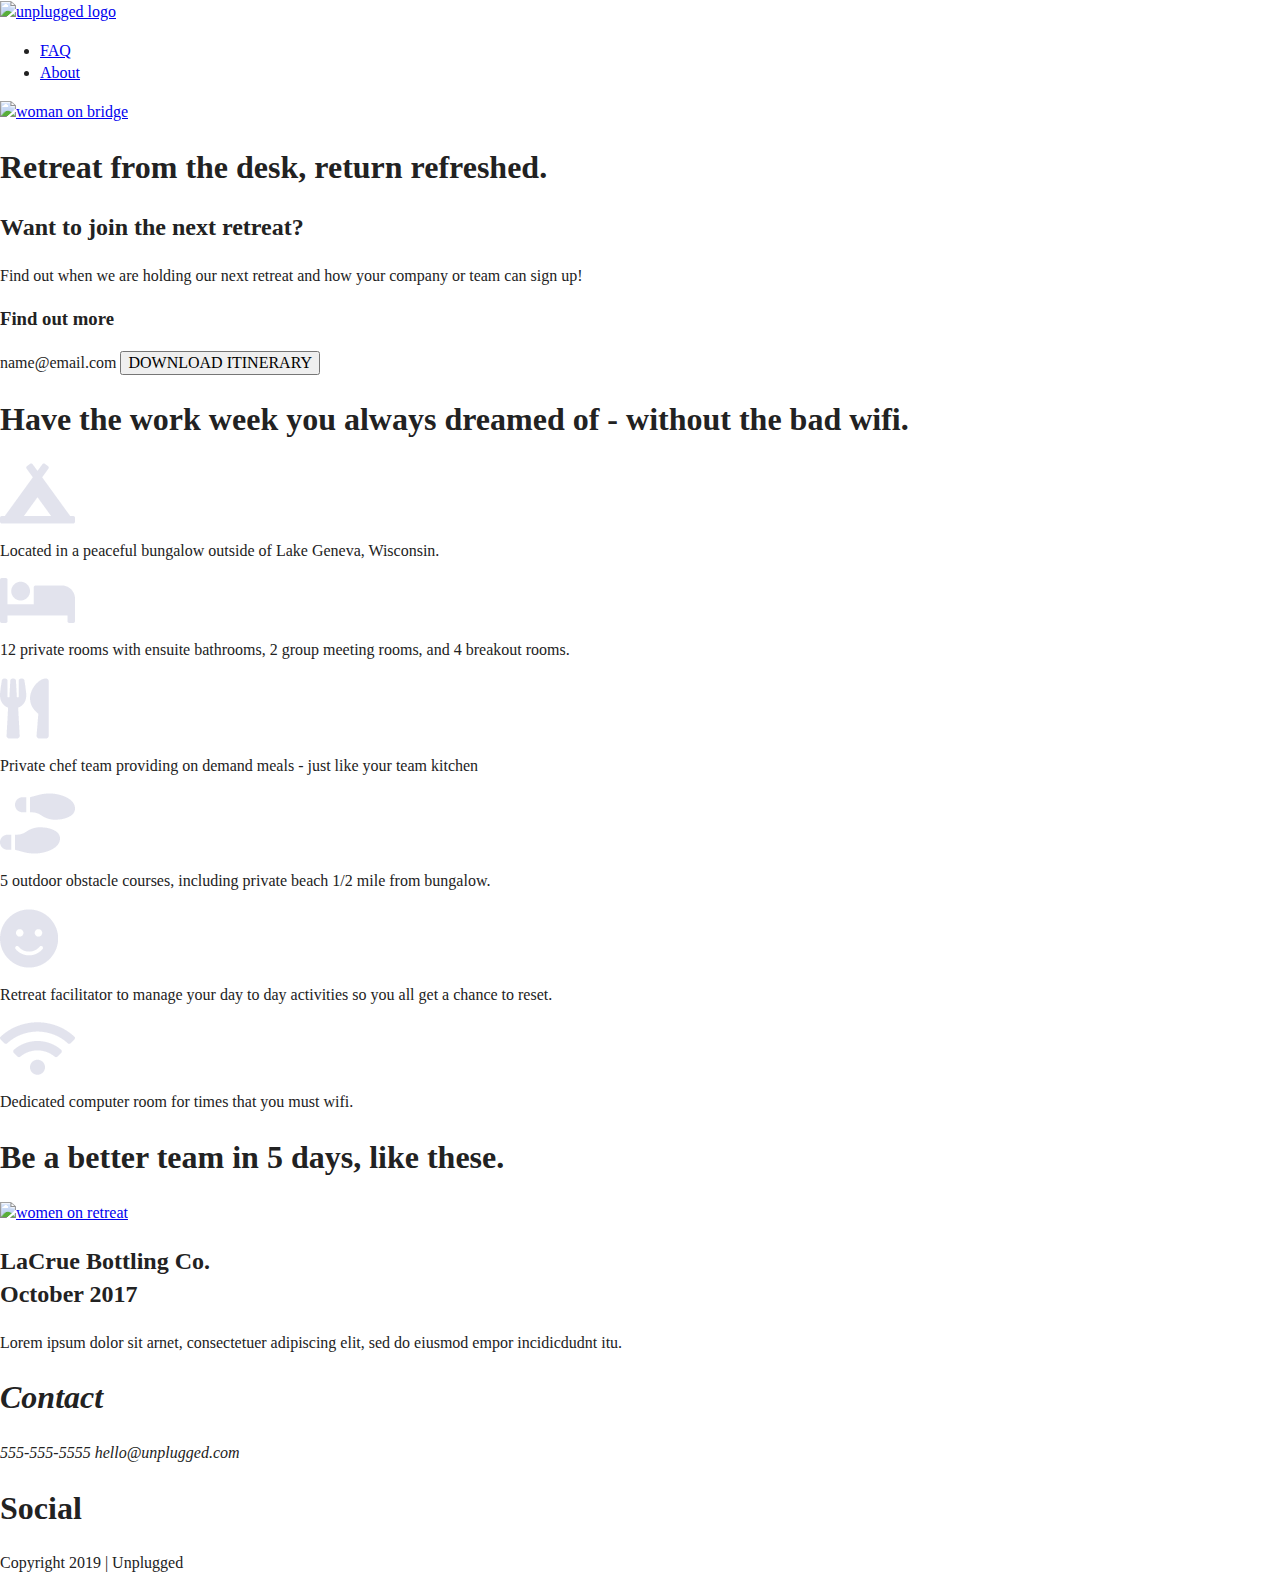
==== index.html @ 8c5622a0 "updated home page" ====
<!doctype html>
<html class="no-js" lang="">

<head>
  <meta charset="utf-8">
  <title></title>
  <meta name="description" content="">
  <meta name="viewport" content="width=device-width, initial-scale=1">

  <meta property="og:title" content="">
  <meta property="og:type" content="">
  <meta property="og:url" content="">
  <meta property="og:image" content="">

  <link rel="manifest" href="site.webmanifest">
  <link rel="apple-touch-icon" href="icon.png">
  <!-- Place favicon.ico in the root directory -->

  <link rel="stylesheet" href="css/normalize.css">
  <link rel="stylesheet" href="css/main.css">

  <meta name="theme-color" content="#fafafa">
</head>

<body>
  <!-- Add your site or application content here -->

  <script src="js/vendor/modernizr-3.11.2.min.js"></script>
  <script src="js/plugins.js"></script>
  <script src="js/main.js"></script>

  <!-- Google Analytics: change UA-XXXXX-Y to be your site's ID. -->
  <script>
    window.ga = function () { ga.q.push(arguments) }; ga.q = []; ga.l = +new Date;
    ga('create', 'UA-XXXXX-Y', 'auto'); ga('set', 'anonymizeIp', true); ga('set', 'transport', 'beacon'); ga('send', 'pageview')
  </script>
  <script src="https://www.google-analytics.com/analytics.js" async></script>
</body>
<header>
  <div class="content-wrapper">
    <a href="#"><img src="assets/unpluggedlogo.png" alt="unplugged logo"></a>
    <div class="header-divider"></div>
    <nav>
      <ul>
        <li><a href="faq/index.html" target="_blank">FAQ</a></li>
        <li><a href="about/index.html" target="_blank">About</a></li>
      </ul>
    </nav>
  </div>
  <a href="hero"><img src="assets/jake-melara-30679-unsplash.jpg" alt="woman on bridge"></a>
  <h1>Retreat from the desk, return refreshed.</h1>
</header>
<main>
    <section>
      <div class="content-wrapper">
        <div class="newsletter-form">
        <h2>Want to join the next retreat?</h2>
        <p>Find out when we are holding our next retreat and how your company or team can sign up!</p>
        <h3>Find out more</h3>
        <email>name@email.com</email>
        <button>DOWNLOAD ITINERARY</button>
      </div>
      <div class="information">
        <h1>Have the work week you always dreamed of - without the bad wifi.</h1>
        <a href="camp"><img src="img/campground.png" alt="tent icon"></a>
        <p>Located in a peaceful bungalow outside of Lake Geneva, Wisconsin.</p>
        <a href="bed"><img src="img/bed.png" alt="bed icon"></a>
        <p>12 private rooms with ensuite bathrooms, 2 group meeting rooms, and 4 breakout rooms.</p>
        <a href="untensils"><img src="img/utensils.png" alt="utensils icon"></a>
        <p>Private chef team providing on demand meals - just like your team kitchen</p>
        <a href="shoes"><img src="img/shoe-prints.png" alt="shoe print icon"></a>
        <p>5 outdoor obstacle courses, including private beach 1/2 mile from bungalow.</p>
        <a href="smile"><img src="img/smile.png" alt="smile icon"></a>
        <p>Retreat facilitator to manage your day to day activities so you all get a chance to reset.</p>
        <a href="wifi"><img src="img/wifi.png" alt="wifi icon"></a>
        <p>Dedicated computer room for times that you must wifi.</p>
      </div>
      <div class="previous-retreats">
        <h1>Be a better team in 5 days, like these.</h1>
        <a href="retreat"><img src="assets/omar-lopez-296944-unsplash.jpg" alt="women on retreat"></a>
        <h2>LaCrue Bottling Co.<br>October 2017</h2>
        <p>Lorem ipsum dolor sit arnet, consectetuer adipiscing elit, sed do eiusmod empor incidicdudnt itu.</p>
      </div>
    </div>
  </section>
    <aside>

    </aside>
  </main>
  <footer>
    <div class="content-wrapper">
      <div class="footer-content">
        <address class="contact">
          <h1>Contact</h1>
          <phone>555-555-5555</phone>
          <email>hello@unplugged.com</email>
        </address>
        <div class="social">
          <h1>Social</h1>
          <div class="social-icons">
            <p><a href="https://www.facebook.com/unplugged-retreat" target="_blank"></a></p>
            <p><a href="https://www.instagram.com/unplugged-retreat" target="_blank"></a></p>
            <p><a href="https://www.twitter.com/unplugged-retreat" target="_blank"></a></p>
          </div>
        </div>
      </div>
    </div>
    <div class="copyright">
      <p> Copyright 2019 | Unplugged</p>
    </div>
  </footer>

</html>
---- css/main.css ----
/*! HTML5 Boilerplate v8.0.0 | MIT License | https://html5boilerplate.com/ */

/* main.css 2.1.0 | MIT License | https://github.com/h5bp/main.css#readme */
/*
 * What follows is the result of much research on cross-browser styling.
 * Credit left inline and big thanks to Nicolas Gallagher, Jonathan Neal,
 * Kroc Camen, and the H5BP dev community and team.
 */

/* ==========================================================================
   Base styles: opinionated defaults
   ========================================================================== */

html {
  color: #222;
  font-size: 1em;
  line-height: 1.4;
}

/*
 * Remove text-shadow in selection highlight:
 * https://twitter.com/miketaylr/status/12228805301
 *
 * Vendor-prefixed and regular ::selection selectors cannot be combined:
 * https://stackoverflow.com/a/16982510/7133471
 *
 * Customize the background color to match your design.
 */

::-moz-selection {
  background: #b3d4fc;
  text-shadow: none;
}

::selection {
  background: #b3d4fc;
  text-shadow: none;
}

/*
 * A better looking default horizontal rule
 */

hr {
  display: block;
  height: 1px;
  border: 0;
  border-top: 1px solid #ccc;
  margin: 1em 0;
  padding: 0;
}

/*
 * Remove the gap between audio, canvas, iframes,
 * images, videos and the bottom of their containers:
 * https://github.com/h5bp/html5-boilerplate/issues/440
 */

audio,
canvas,
iframe,
img,
svg,
video {
  vertical-align: middle;
}

/*
 * Remove default fieldset styles.
 */

fieldset {
  border: 0;
  margin: 0;
  padding: 0;
}

/*
 * Allow only vertical resizing of textareas.
 */

textarea {
  resize: vertical;
}

/* ==========================================================================
   Author's custom styles
   ========================================================================== */

/* ==========================================================================
   Helper classes
   ========================================================================== */

/*
 * Hide visually and from screen readers
 */

.hidden,
[hidden] {
  display: none !important;
}

/*
 * Hide only visually, but have it available for screen readers:
 * https://snook.ca/archives/html_and_css/hiding-content-for-accessibility
 *
 * 1. For long content, line feeds are not interpreted as spaces and small width
 *    causes content to wrap 1 word per line:
 *    https://medium.com/@jessebeach/beware-smushed-off-screen-accessible-text-5952a4c2cbfe
 */

.sr-only {
  border: 0;
  clip: rect(0, 0, 0, 0);
  height: 1px;
  margin: -1px;
  overflow: hidden;
  padding: 0;
  position: absolute;
  white-space: nowrap;
  width: 1px;
  /* 1 */
}

/*
 * Extends the .sr-only class to allow the element
 * to be focusable when navigated to via the keyboard:
 * https://www.drupal.org/node/897638
 */

.sr-only.focusable:active,
.sr-only.focusable:focus {
  clip: auto;
  height: auto;
  margin: 0;
  overflow: visible;
  position: static;
  white-space: inherit;
  width: auto;
}

/*
 * Hide visually and from screen readers, but maintain layout
 */

.invisible {
  visibility: hidden;
}

/*
 * Clearfix: contain floats
 *
 * For modern browsers
 * 1. The space content is one way to avoid an Opera bug when the
 *    `contenteditable` attribute is included anywhere else in the document.
 *    Otherwise it causes space to appear at the top and bottom of elements
 *    that receive the `clearfix` class.
 * 2. The use of `table` rather than `block` is only necessary if using
 *    `:before` to contain the top-margins of child elements.
 */

.clearfix::before,
.clearfix::after {
  content: " ";
  display: table;
}

.clearfix::after {
  clear: both;
}

/* ==========================================================================
   EXAMPLE Media Queries for Responsive Design.
   These examples override the primary ('mobile first') styles.
   Modify as content requires.
   ========================================================================== */

@media only screen and (min-width: 35em) {
  /* Style adjustments for viewports that meet the condition */
}

@media print,
  (-webkit-min-device-pixel-ratio: 1.25),
  (min-resolution: 1.25dppx),
  (min-resolution: 120dpi) {
  /* Style adjustments for high resolution devices */
}

/* ==========================================================================
   Print styles.
   Inlined to avoid the additional HTTP request:
   https://www.phpied.com/delay-loading-your-print-css/
   ========================================================================== */

@media print {
  *,
  *::before,
  *::after {
    background: #fff !important;
    color: #000 !important;
    /* Black prints faster */
    box-shadow: none !important;
    text-shadow: none !important;
  }

  a,
  a:visited {
    text-decoration: underline;
  }

  a[href]::after {
    content: " (" attr(href) ")";
  }

  abbr[title]::after {
    content: " (" attr(title) ")";
  }

  /*
   * Don't show links that are fragment identifiers,
   * or use the `javascript:` pseudo protocol
   */
  a[href^="#"]::after,
  a[href^="javascript:"]::after {
    content: "";
  }

  pre {
    white-space: pre-wrap !important;
  }

  pre,
  blockquote {
    border: 1px solid #999;
    page-break-inside: avoid;
  }

  /*
   * Printing Tables:
   * https://web.archive.org/web/20180815150934/http://css-discuss.incutio.com/wiki/Printing_Tables
   */
  thead {
    display: table-header-group;
  }

  tr,
  img {
    page-break-inside: avoid;
  }

  p,
  h2,
  h3 {
    orphans: 3;
    widows: 3;
  }

  h2,
  h3 {
    page-break-after: avoid;
  }
}
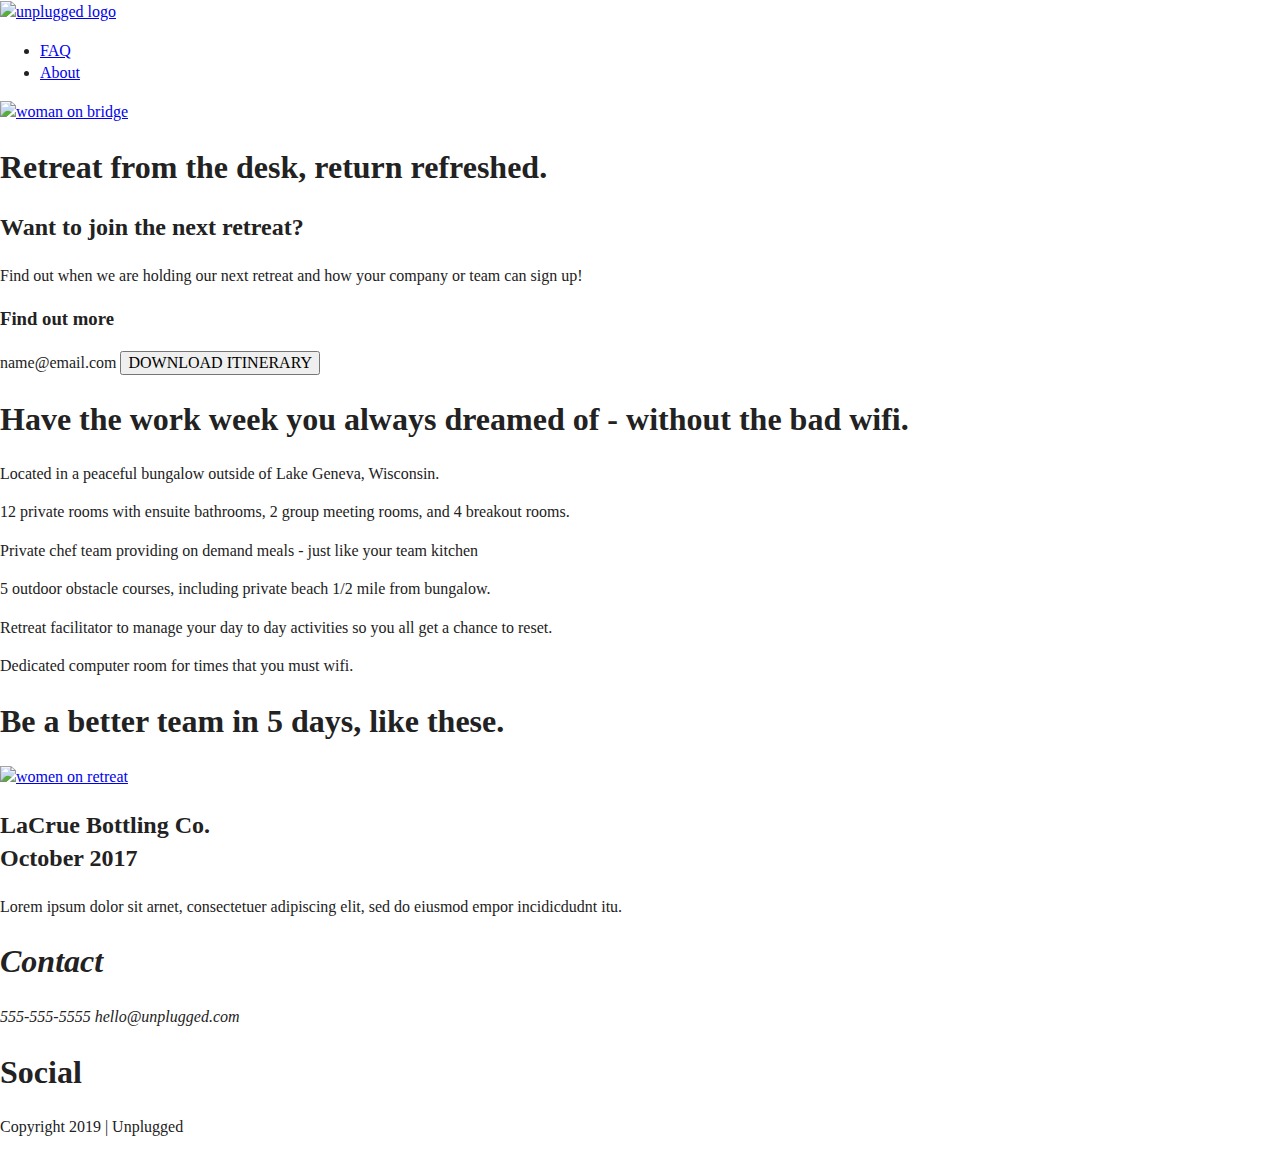
==== commit 3dd3ab4d: "edited home page" ====
--- a/index.html
+++ b/index.html
@@ -36,53 +36,97 @@
   </script>
   <script src="https://www.google-analytics.com/analytics.js" async></script>
 </body>
+
 <header>
+  <section class="hero-area">
   <div class="content-wrapper">
     <a href="#"><img src="assets/unpluggedlogo.png" alt="unplugged logo"></a>
     <div class="header-divider"></div>
-    <nav>
-      <ul>
-        <li><a href="faq/index.html" target="_blank">FAQ</a></li>
-        <li><a href="about/index.html" target="_blank">About</a></li>
-      </ul>
-    </nav>
-  </div>
+      <nav>
+          <ul>
+            <li><a href="faq/index.html" target="_blank">FAQ</a></li>
+            <li><a href="about/index.html" target="_blank">About</a></li>
+          </ul>
+      </nav>
+    </div>
+  </section>
+
   <a href="hero"><img src="assets/jake-melara-30679-unsplash.jpg" alt="woman on bridge"></a>
   <h1>Retreat from the desk, return refreshed.</h1>
 </header>
 <main>
     <section>
+  <section class="newsleatter">
       <div class="content-wrapper">
-        <div class="newsletter-form">
         <h2>Want to join the next retreat?</h2>
         <p>Find out when we are holding our next retreat and how your company or team can sign up!</p>
         <h3>Find out more</h3>
         <email>name@email.com</email>
         <button>DOWNLOAD ITINERARY</button>
       </div>
-      <div class="information">
+    </section>
+
+      <section class="features">
+      <div class="content-wrapper">
         <h1>Have the work week you always dreamed of - without the bad wifi.</h1>
-        <a href="camp"><img src="img/campground.png" alt="tent icon"></a>
-        <p>Located in a peaceful bungalow outside of Lake Geneva, Wisconsin.</p>
-        <a href="bed"><img src="img/bed.png" alt="bed icon"></a>
-        <p>12 private rooms with ensuite bathrooms, 2 group meeting rooms, and 4 breakout rooms.</p>
-        <a href="untensils"><img src="img/utensils.png" alt="utensils icon"></a>
-        <p>Private chef team providing on demand meals - just like your team kitchen</p>
-        <a href="shoes"><img src="img/shoe-prints.png" alt="shoe print icon"></a>
-        <p>5 outdoor obstacle courses, including private beach 1/2 mile from bungalow.</p>
-        <a href="smile"><img src="img/smile.png" alt="smile icon"></a>
-        <p>Retreat facilitator to manage your day to day activities so you all get a chance to reset.</p>
-        <a href="wifi"><img src="img/wifi.png" alt="wifi icon"></a>
-        <p>Dedicated computer room for times that you must wifi.</p>
+          <article>
+            <p class="fontawesome-icon"></p>
+            <p class="features-item-description">Located in a peaceful bungalow outside of Lake Geneva, Wisconsin.</p>
+          </article>
+
+          <article>
+              <p class="fontawesome-icon"></p>
+              <p class="features-item-description">12 private rooms with ensuite bathrooms, 2 group meeting rooms, and 4 breakout rooms.</p>
+            </article>
+
+            <article>
+                <p class="fontawesome-icon"></p>
+                <p class="features-item-description">Private chef team providing on demand meals - just like your team kitchen</p>
+              </article>
+
+              <article>
+                  <p class="fontawesome-icon"></p>
+                  <p class="features-item-description">5 outdoor obstacle courses, including private beach 1/2 mile from bungalow.</p>
+                </article>
+
+                <article>
+                    <p class="fontawesome-icon"></p>
+                    <p class="features-item-description">Retreat facilitator to manage your day to day activities so you all get a chance to reset.</p>
+                  </article>
+                  <article>
+                      <p class="fontawesome-icon"></p>
+                      <p class="features-item-description">Dedicated computer room for times that you must wifi.</p>
+                    </article>
+                  </div>
+                  </section>
+
+          <!---<a href="camp"><img src="img/campground.png" alt="tent icon"></a>
+          <p>Located in a peaceful bungalow outside of Lake Geneva, Wisconsin.</p> </article>
+          <article>
+            <a href="bed"><img src="img/bed.png" alt="bed icon"></a>
+            <p>12 private rooms with ensuite bathrooms, 2 group meeting rooms, and 4 breakout rooms.</p></article>
+            <article>
+              <a href="untensils"><img src="img/utensils.png" alt="utensils icon"></a>
+            <p>Private chef team providing on demand meals - just like your team kitchen</p></article>
+            <article>
+              <a href="shoes"><img src="img/shoe-prints.png" alt="shoe print icon"></a>
+            <p>5 outdoor obstacle courses, including private beach 1/2 mile from bungalow.</p></article>
+            <article>
+              <a href="smile"><img src="img/smile.png" alt="smile icon"></a>
+            <p>Retreat facilitator to manage your day to day activities so you all get a chance to reset.</p></article>
+         <article>
+           <a href="wifi"><img src="img/wifi.png" alt="wifi icon"></a>
+            <p>Dedicated computer room for times that you must wifi.</p></article>
       </div>
-      <div class="previous-retreats">
-        <h1>Be a better team in 5 days, like these.</h1>
-        <a href="retreat"><img src="assets/omar-lopez-296944-unsplash.jpg" alt="women on retreat"></a>
-        <h2>LaCrue Bottling Co.<br>October 2017</h2>
-        <p>Lorem ipsum dolor sit arnet, consectetuer adipiscing elit, sed do eiusmod empor incidicdudnt itu.</p>
-      </div>
-    </div>
-  </section>
+    </section> --->
+      <section class="reviews">
+          <div class="content-wrapper">
+              <h1>Be a better team in 5 days, like these.</h1>
+               <a href="retreat"><img src="assets/omar-lopez-296944-unsplash.jpg" alt="women on retreat"></a>
+                <h2>LaCrue Bottling Co.<br>October 2017</h2>
+                    <p>Lorem ipsum dolor sit arnet, consectetuer adipiscing elit, sed do eiusmod empor incidicdudnt itu.</p>
+          </div>
+      </section>
     <aside>
 
     </aside>
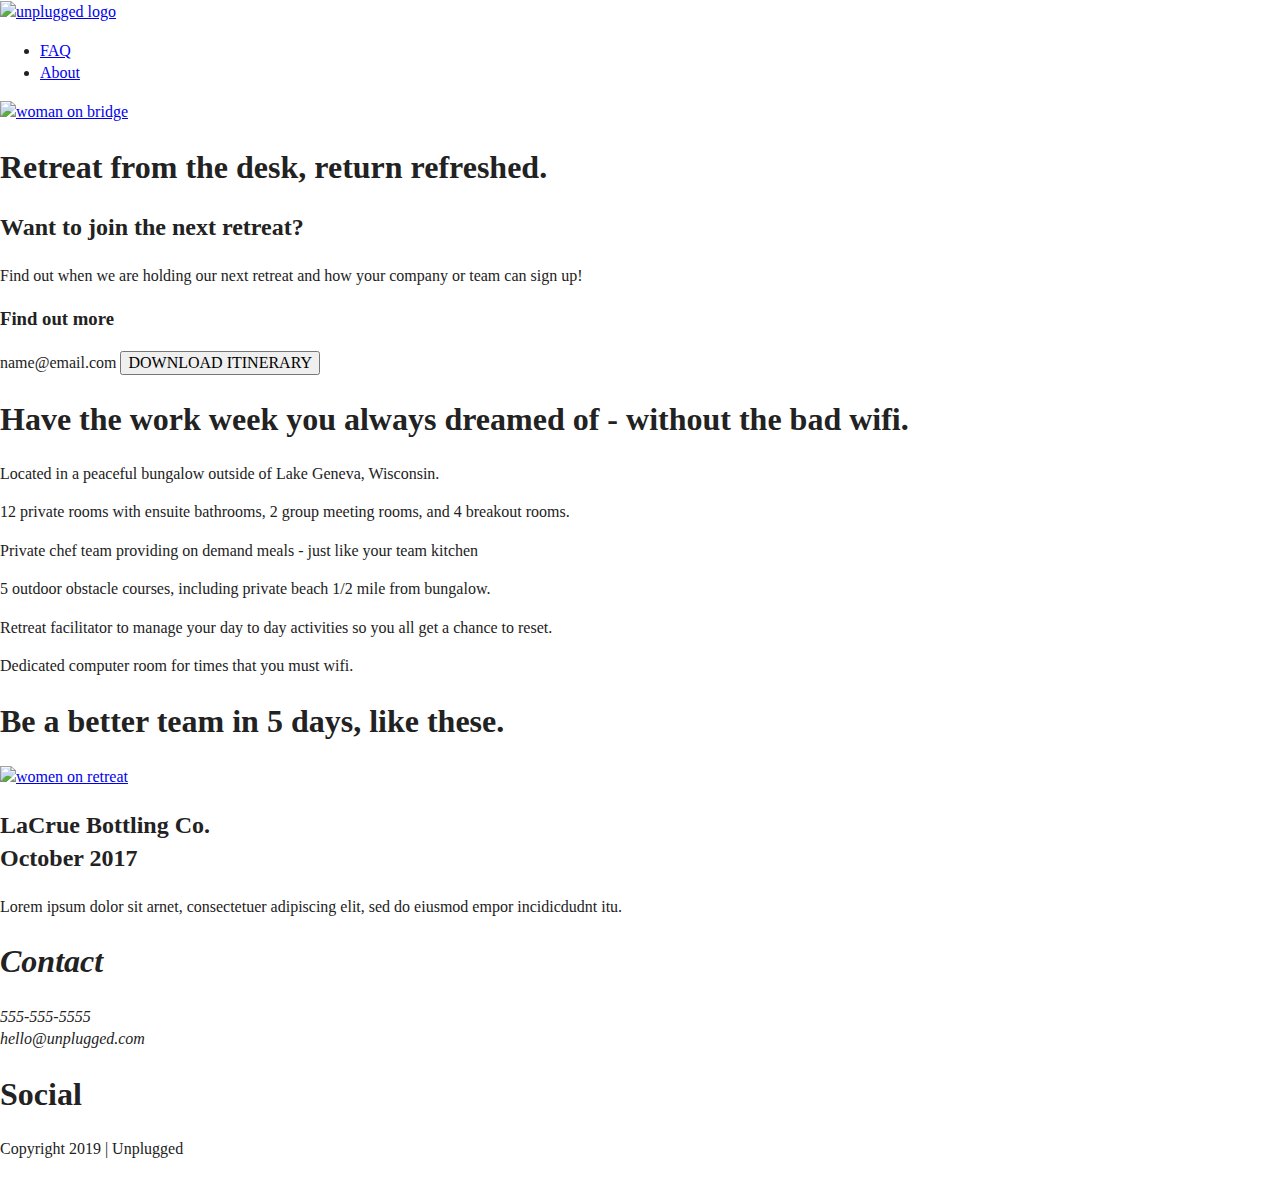
==== commit 14d68093: "updated html" ====
--- a/index.html
+++ b/index.html
@@ -38,67 +38,70 @@
 </body>
 
 <header>
-  <section class="hero-area">
+    <section class="hero-area">
+      <div class="content-wrapper">
+      <a href="#"><img src="assets/unpluggedlogo.png" alt="unplugged logo"></a>
+      </div>
+      <div class="header-divider">
+          <nav>
+              <ul>
+                <li><a href="faq/index.html" target="_blank">FAQ</a></li>
+                <li><a href="about/index.html" target="_blank">About</a></li>
+              </ul>
+         </nav>
+      </div>
+    </section>
+  
+    <a href="hero"><img src="assets/jake-melara-30679-unsplash.jpg" alt="woman on bridge"></a>
+    <h1>Retreat from the desk, return refreshed.</h1>
+</header>
+    <main>
+      <section>
+        <section class="newsletter">
+            <div class="content-wrapper">
+              <h2>Want to join the next retreat?</h2>
+                 <p>Find out when we are holding our next retreat and how your company or team can sign up!</p>
+                  <h3>Find out more</h3>
+                    <email>name@email.com</email>
+                      <button>DOWNLOAD ITINERARY</button>
+              </div>
+        </section>
+
+
+<section class="features">
   <div class="content-wrapper">
-    <a href="#"><img src="assets/unpluggedlogo.png" alt="unplugged logo"></a>
-    <div class="header-divider"></div>
-      <nav>
-          <ul>
-            <li><a href="faq/index.html" target="_blank">FAQ</a></li>
-            <li><a href="about/index.html" target="_blank">About</a></li>
-          </ul>
-      </nav>
+    <h1>Have the work week you always dreamed of - without the bad wifi.</h1>
+      <article>
+          <p class="fontawesome-icon"></p>
+            <p class="features-item-description">Located in a peaceful bungalow outside of Lake Geneva, Wisconsin.</p>
+        </article>
+
+        <article>
+          <p class="fontawesome-icon"></p>
+            <p class="features-item-description">12 private rooms with ensuite bathrooms, 2 group meeting rooms, and 4 breakout rooms.</p>
+          </article>
+
+        <article>
+          <p class="fontawesome-icon"></p>
+            <p class="features-item-description">Private chef team providing on demand meals - just like your team kitchen</p>
+          </article>
+
+        <article>
+          <p class="fontawesome-icon"></p>
+            <p class="features-item-description">5 outdoor obstacle courses, including private beach 1/2 mile from bungalow.</p>
+          </article>
+
+        <article>
+          <p class="fontawesome-icon"></p>
+            <p class="features-item-description">Retreat facilitator to manage your day to day activities so you all get a chance to reset.</p>
+          </article>
+                  
+        <article>
+          <p class="fontawesome-icon"></p>
+            <p class="features-item-description">Dedicated computer room for times that you must wifi.</p>
+          </article>
     </div>
   </section>
-
-  <a href="hero"><img src="assets/jake-melara-30679-unsplash.jpg" alt="woman on bridge"></a>
-  <h1>Retreat from the desk, return refreshed.</h1>
-</header>
-<main>
-    <section>
-  <section class="newsleatter">
-      <div class="content-wrapper">
-        <h2>Want to join the next retreat?</h2>
-        <p>Find out when we are holding our next retreat and how your company or team can sign up!</p>
-        <h3>Find out more</h3>
-        <email>name@email.com</email>
-        <button>DOWNLOAD ITINERARY</button>
-      </div>
-    </section>
-
-      <section class="features">
-      <div class="content-wrapper">
-        <h1>Have the work week you always dreamed of - without the bad wifi.</h1>
-          <article>
-            <p class="fontawesome-icon"></p>
-            <p class="features-item-description">Located in a peaceful bungalow outside of Lake Geneva, Wisconsin.</p>
-          </article>
-
-          <article>
-              <p class="fontawesome-icon"></p>
-              <p class="features-item-description">12 private rooms with ensuite bathrooms, 2 group meeting rooms, and 4 breakout rooms.</p>
-            </article>
-
-            <article>
-                <p class="fontawesome-icon"></p>
-                <p class="features-item-description">Private chef team providing on demand meals - just like your team kitchen</p>
-              </article>
-
-              <article>
-                  <p class="fontawesome-icon"></p>
-                  <p class="features-item-description">5 outdoor obstacle courses, including private beach 1/2 mile from bungalow.</p>
-                </article>
-
-                <article>
-                    <p class="fontawesome-icon"></p>
-                    <p class="features-item-description">Retreat facilitator to manage your day to day activities so you all get a chance to reset.</p>
-                  </article>
-                  <article>
-                      <p class="fontawesome-icon"></p>
-                      <p class="features-item-description">Dedicated computer room for times that you must wifi.</p>
-                    </article>
-                  </div>
-                  </section>
 
           <!---<a href="camp"><img src="img/campground.png" alt="tent icon"></a>
           <p>Located in a peaceful bungalow outside of Lake Geneva, Wisconsin.</p> </article>
@@ -136,7 +139,7 @@
       <div class="footer-content">
         <address class="contact">
           <h1>Contact</h1>
-          <phone>555-555-5555</phone>
+          <phone>555-555-5555</phone><br>
           <email>hello@unplugged.com</email>
         </address>
         <div class="social">
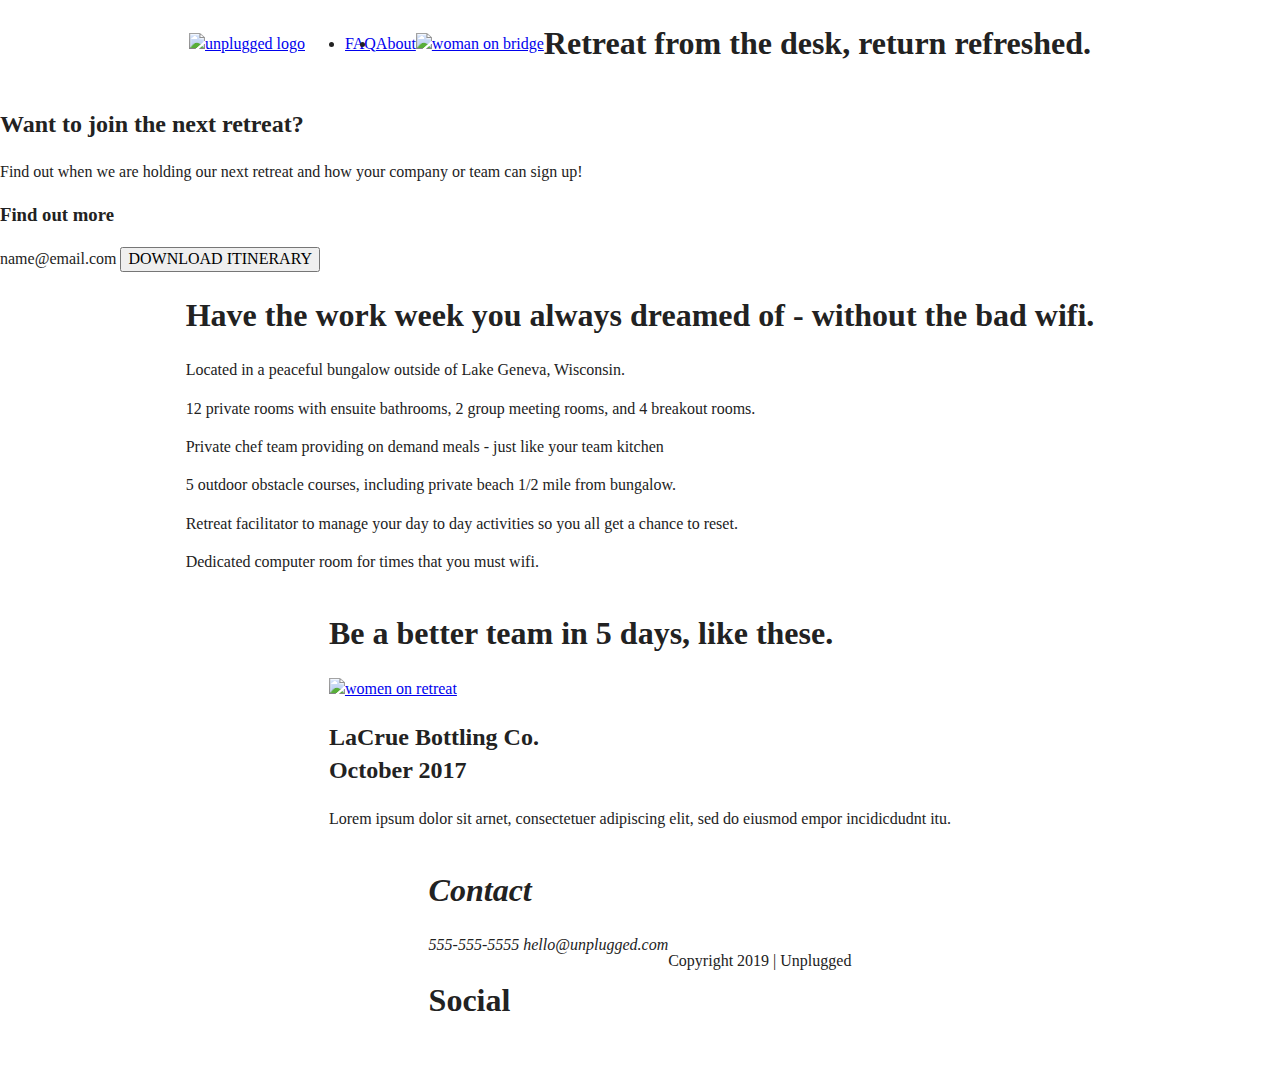
==== commit e5702339: "added css styles" ====
--- a/index.html
+++ b/index.html
@@ -56,7 +56,6 @@
     <h1>Retreat from the desk, return refreshed.</h1>
 </header>
     <main>
-      <section>
         <section class="newsletter">
             <div class="content-wrapper">
               <h2>Want to join the next retreat?</h2>
@@ -139,7 +138,7 @@
       <div class="footer-content">
         <address class="contact">
           <h1>Contact</h1>
-          <phone>555-555-5555</phone><br>
+          <phone>555-555-5555</phone>
           <email>hello@unplugged.com</email>
         </address>
         <div class="social">
--- a/css/main.css
+++ b/css/main.css
@@ -86,7 +86,120 @@
 /* ==========================================================================
    Author's custom styles
    ========================================================================== */
-
+/* ----- Base Header - Footer Styles ---- */
+header,
+footer {
+  display:flex;
+  justify-content: center;
+  align-items: center;
+  flex-flow: row wrap;
+}
+
+header .content-wrapper {
+  display: flex;
+  justify-content: center;
+  align-items: center;
+  flex-flow: row wrap;
+}
+header nav {
+  display: flex;
+  justify-content: space-around;
+  align-items: center;
+  flex-flow: row wrap;
+}
+header nav ul {
+  display: flex;
+  justify-content: space-around;
+}
+
+footer .social-icons {
+  display: flex;
+  justify-content: space-around;
+  align-items: center;
+}
+
+footer .social-icons p {
+  display: flex;
+  justify-content: center;
+  align-items: center;
+}
+/* -------------------- Mobile Styles - Homepage -------------------- */
+
+/* Hero Area */
+
+.hero-area {
+  display: flex;
+  justify-content: center;
+  flex-flow: row wrap;
+}
+
+/* Aside */
+
+aside {
+  display: flex;
+  justify-content: center;
+  align-items: center;
+  flex-flow: row wrap;
+}
+
+/* Features */
+
+.features {
+  display: flex;
+  justify-content: center;
+  flex-flow: row wrap;
+}
+
+.features .features-items {
+  display: flex;
+  justify-content: center;
+  align-items: center;
+  flex-flow: row wrap;
+}
+
+/* Reviews */
+
+.reviews {
+  display: flex;
+  justify-content: center;
+  flex-flow: row wrap;
+}
+
+/* ==========================================================================
+   About Page
+   ========================================================================== */
+
+.mission {
+  display: flex;
+  justify-content: center;
+  align-items: center;
+  flex-flow: row wrap;
+}
+
+.contact-section {
+  display: flex;
+  justify-content: center;
+  align-items: center;
+  flex-flow: row wrap;
+}
+
+/* ==========================================================================
+   FAQ Page
+   ========================================================================== */
+
+.faq {
+  display: flex;
+  justify-content: center;
+  align-items: center;
+  flex-flow: row wrap;
+}
+
+.faq .content-wrapper {
+  display: flex;
+  justify-content: center;
+  align-items: center;
+  flex-flow: row wrap;
+}
 /* ==========================================================================
    Helper classes
    ========================================================================== */
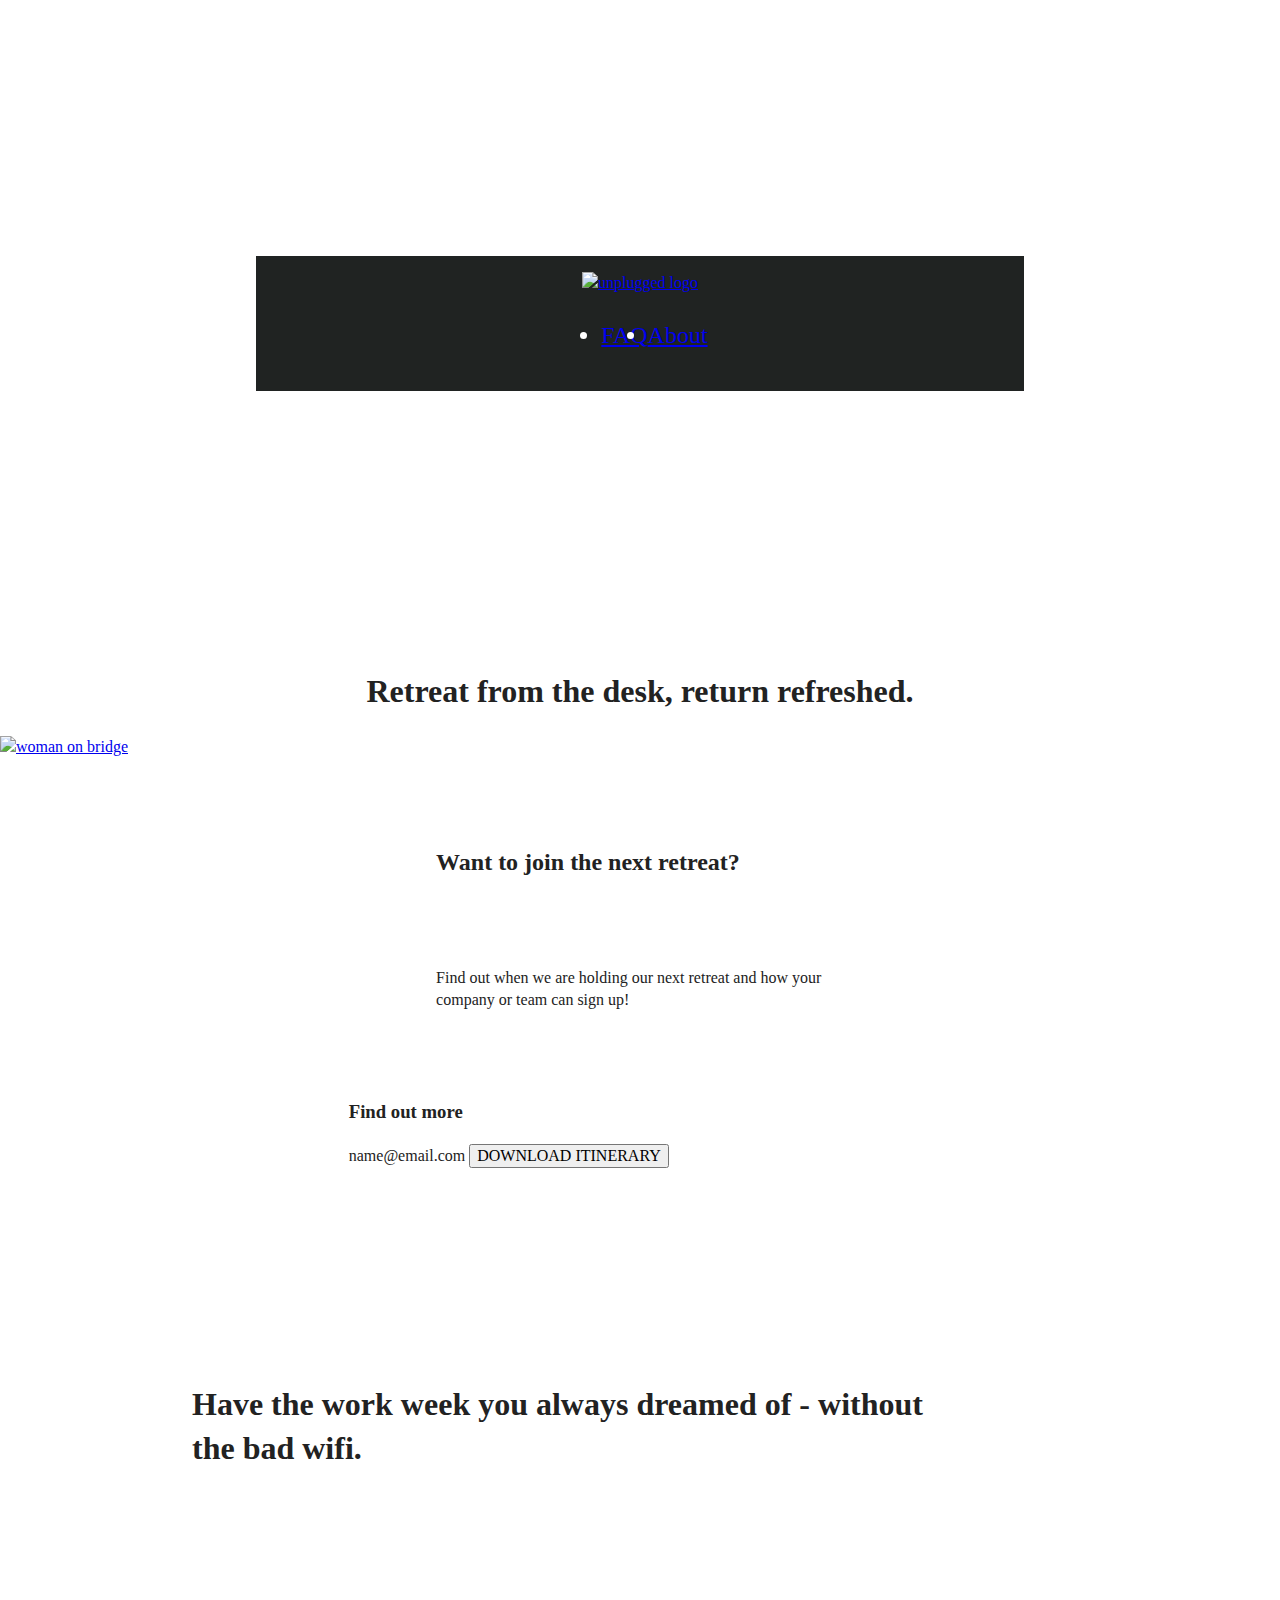
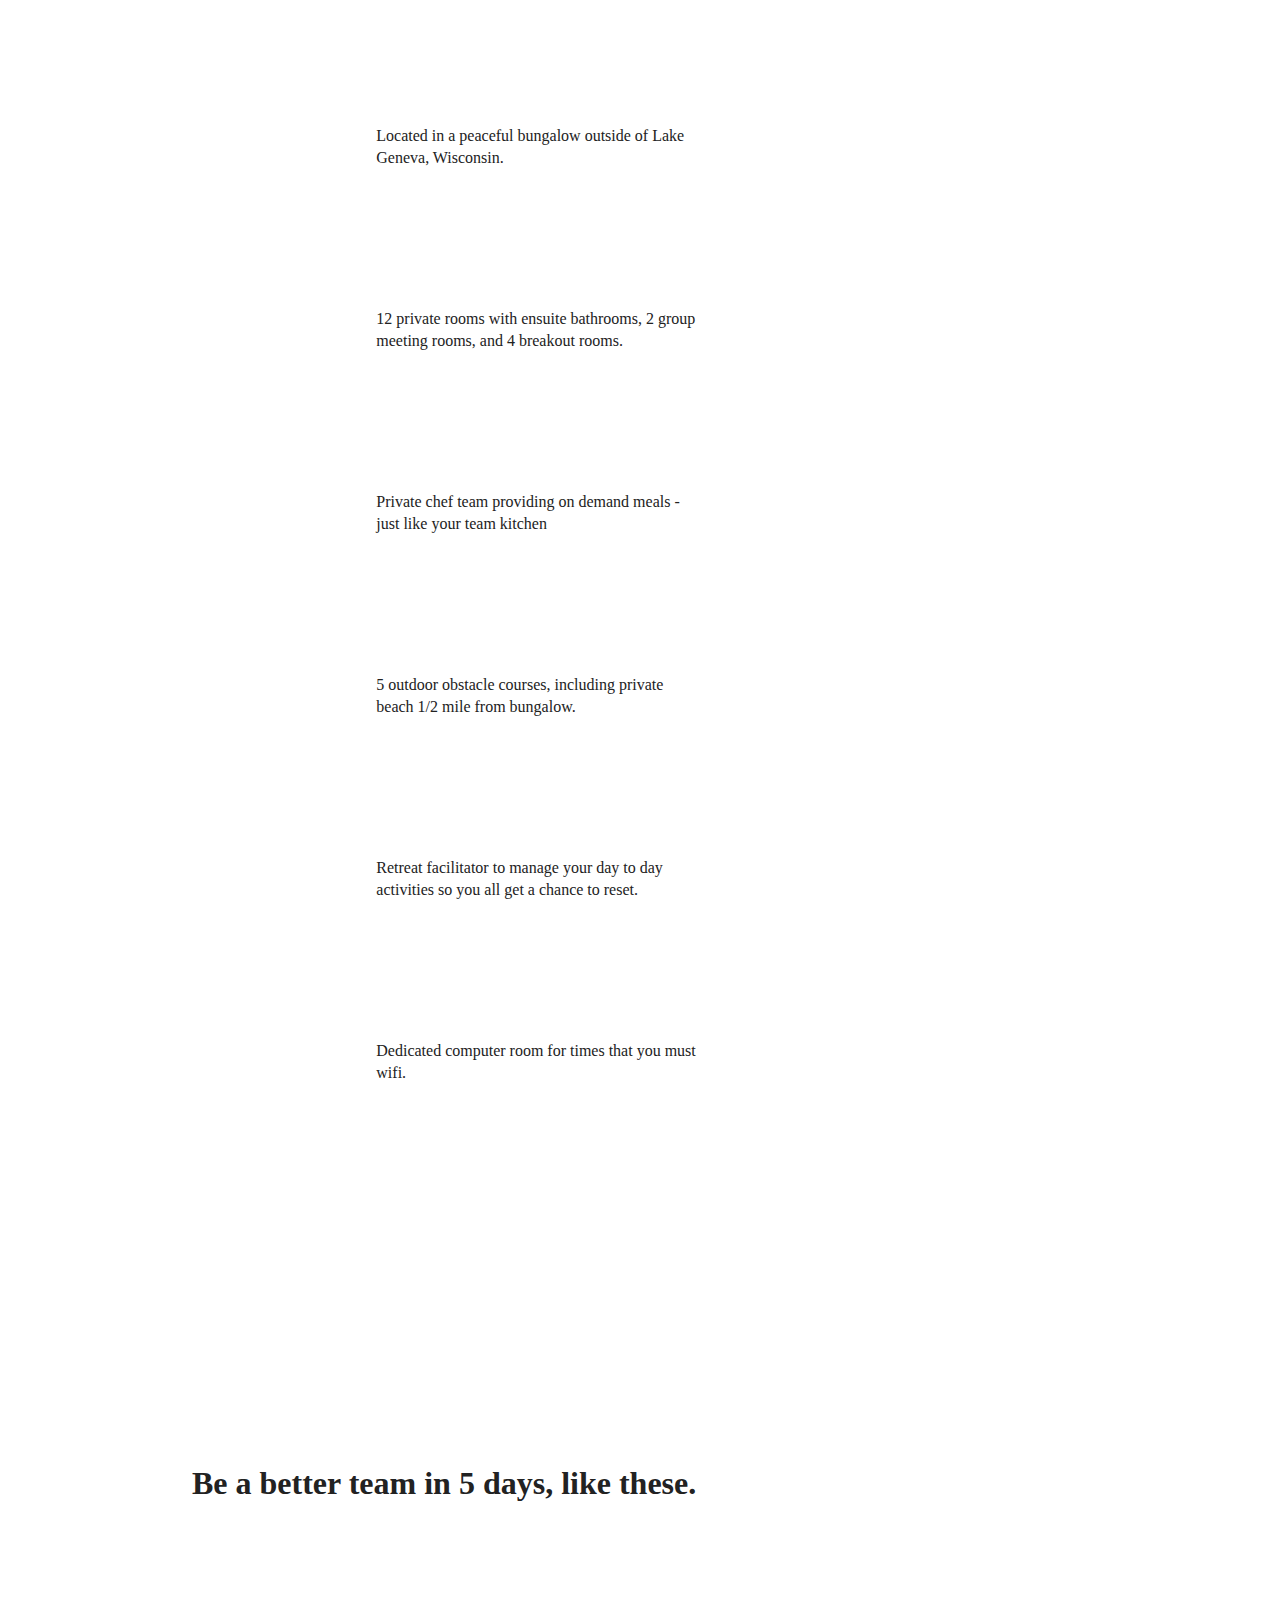
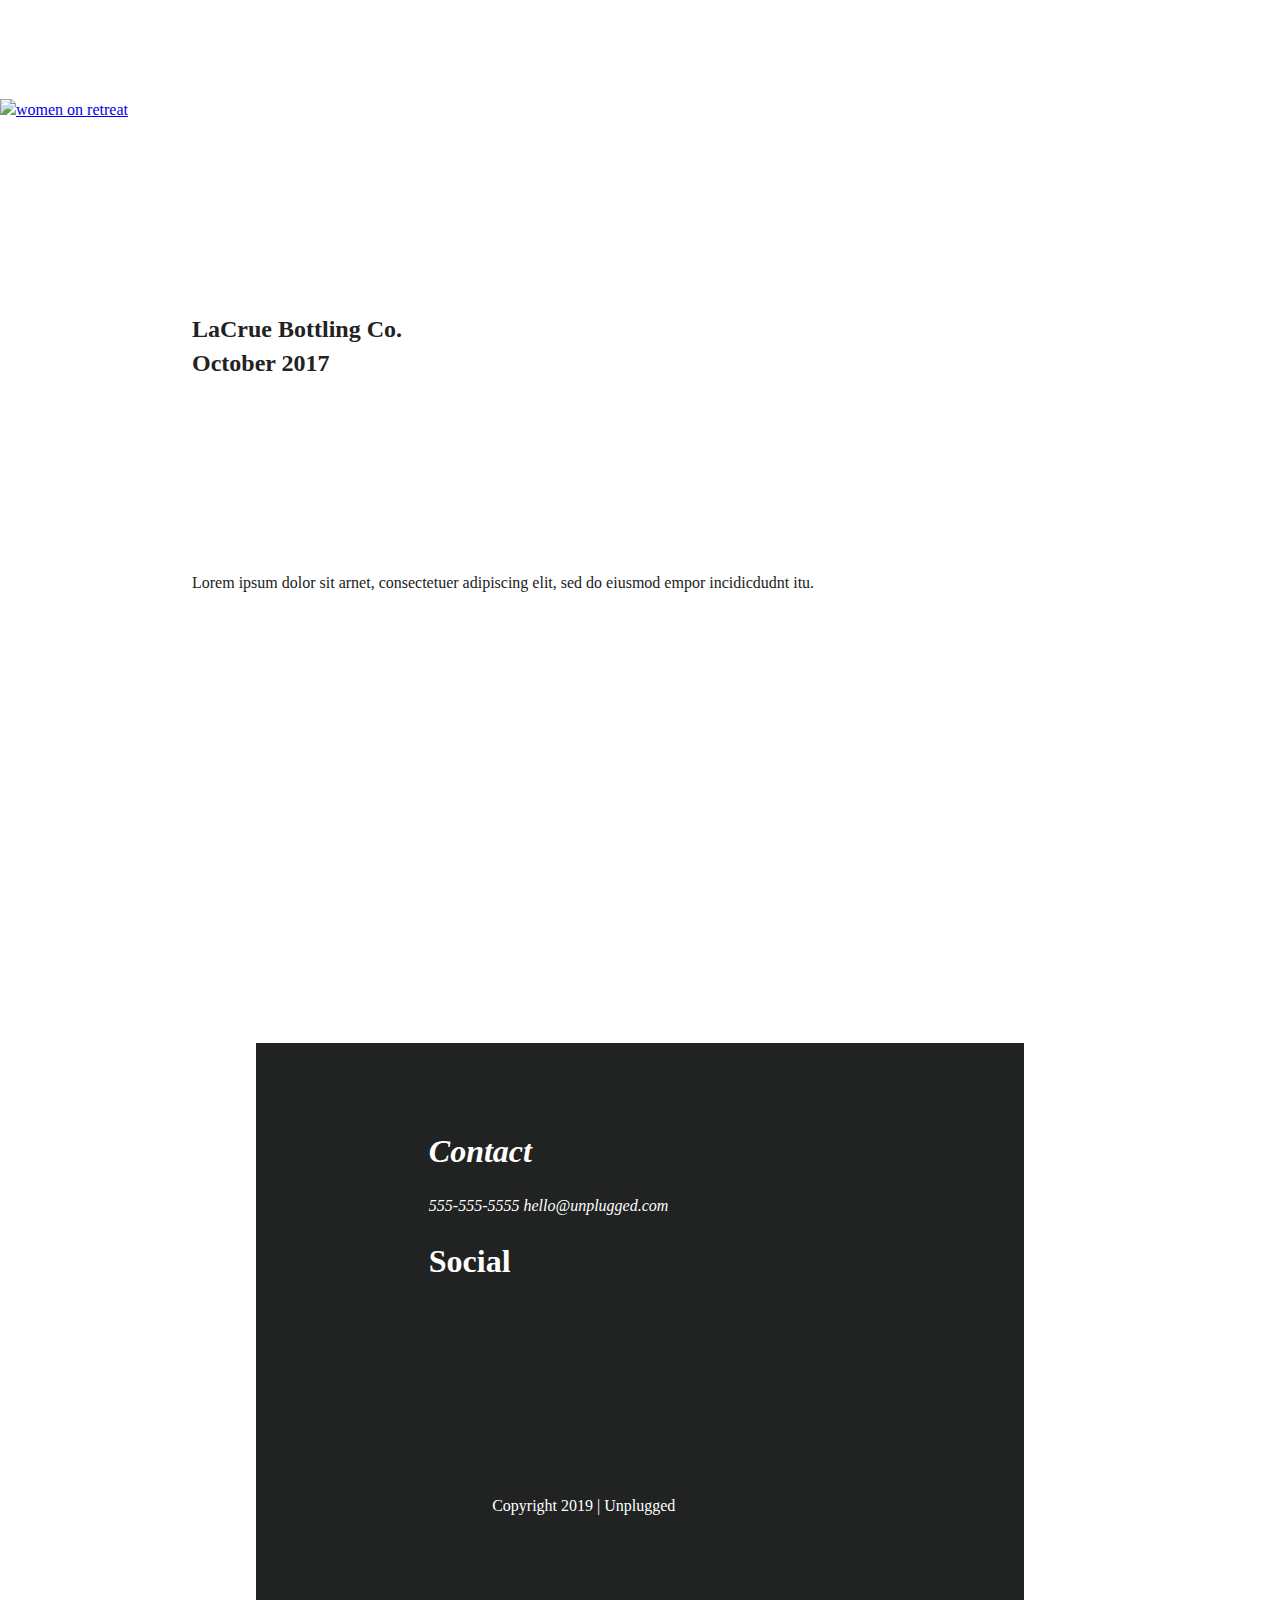
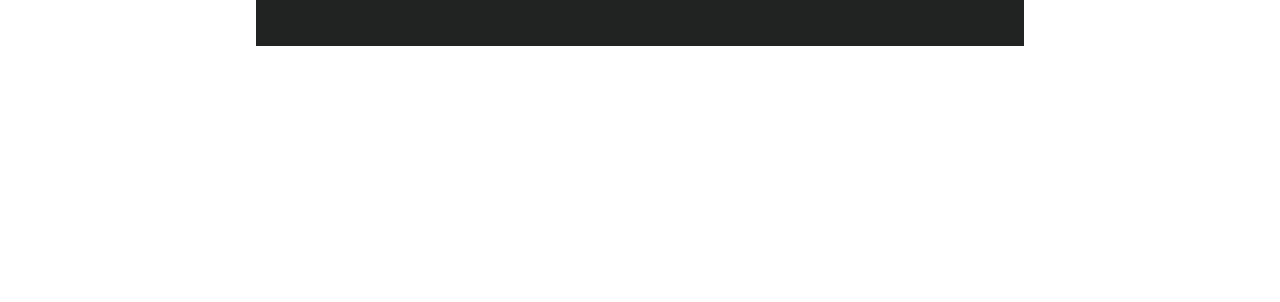
==== commit 4d87bbb7: "updated styles" ====
--- a/index.html
+++ b/index.html
@@ -36,69 +36,71 @@
   </script>
   <script src="https://www.google-analytics.com/analytics.js" async></script>
 </body>
-
+<!--Start-->
 <header>
-    <section class="hero-area">
       <div class="content-wrapper">
+        <div class= "logo">
       <a href="#"><img src="assets/unpluggedlogo.png" alt="unplugged logo"></a>
       </div>
-      <div class="header-divider">
+      <div class="header-divider"></div>
           <nav>
               <ul>
                 <li><a href="faq/index.html" target="_blank">FAQ</a></li>
                 <li><a href="about/index.html" target="_blank">About</a></li>
-              </ul>
-         </nav>
-      </div>
-    </section>
-  
+               </ul>
+              </nav>
+        </div>
+  </header>
+  <section class="hero-area">
+<div class="content-wrapper">
+    <div class="hero-text">
+      <h1>Retreat from the desk, return refreshed.</h1>
+    </div>
+  <div class="hero-image">
     <a href="hero"><img src="assets/jake-melara-30679-unsplash.jpg" alt="woman on bridge"></a>
-    <h1>Retreat from the desk, return refreshed.</h1>
-</header>
-    <main>
+    </div>
+    </div>
+  </section>
+    
+  <main>
         <section class="newsletter">
             <div class="content-wrapper">
+              <div class="newsletter-text">
               <h2>Want to join the next retreat?</h2>
                  <p>Find out when we are holding our next retreat and how your company or team can sign up!</p>
                   <h3>Find out more</h3>
+                </div>
                     <email>name@email.com</email>
                       <button>DOWNLOAD ITINERARY</button>
               </div>
         </section>
 
 
-<section class="features">
-  <div class="content-wrapper">
-    <h1>Have the work week you always dreamed of - without the bad wifi.</h1>
-      <article>
-          <p class="fontawesome-icon"></p>
-            <p class="features-item-description">Located in a peaceful bungalow outside of Lake Geneva, Wisconsin.</p>
-        </article>
-
-        <article>
-          <p class="fontawesome-icon"></p>
+          <section class="features">
+            <div class="content-wrapper">
+              <h1>Have the work week you always dreamed of - without the bad wifi.</h1>
+                <div class="features-content">
+                <article>
+                       <p class="fontawesome-icon"></p>
+                          <p class="features-item-description">Located in a peaceful bungalow outside of Lake Geneva, Wisconsin.</p>
+                 
+                      <p class="fontawesome-icon"></p>
             <p class="features-item-description">12 private rooms with ensuite bathrooms, 2 group meeting rooms, and 4 breakout rooms.</p>
-          </article>
-
-        <article>
+         
           <p class="fontawesome-icon"></p>
             <p class="features-item-description">Private chef team providing on demand meals - just like your team kitchen</p>
-          </article>
-
-        <article>
+        
           <p class="fontawesome-icon"></p>
             <p class="features-item-description">5 outdoor obstacle courses, including private beach 1/2 mile from bungalow.</p>
-          </article>
-
-        <article>
+         
           <p class="fontawesome-icon"></p>
             <p class="features-item-description">Retreat facilitator to manage your day to day activities so you all get a chance to reset.</p>
-          </article>
-                  
-        <article>
+          
+    
           <p class="fontawesome-icon"></p>
             <p class="features-item-description">Dedicated computer room for times that you must wifi.</p>
           </article>
+        </div>
     </div>
   </section>
 
@@ -123,16 +125,21 @@
     </section> --->
       <section class="reviews">
           <div class="content-wrapper">
+            <div class="reviews-content">
               <h1>Be a better team in 5 days, like these.</h1>
-               <a href="retreat"><img src="assets/omar-lopez-296944-unsplash.jpg" alt="women on retreat"></a>
+              <div class="reviews-img"> 
+                <a href="retreat"><img src="assets/omar-lopez-296944-unsplash.jpg" alt="women on retreat"></a>
+              </div>
                 <h2>LaCrue Bottling Co.<br>October 2017</h2>
                     <p>Lorem ipsum dolor sit arnet, consectetuer adipiscing elit, sed do eiusmod empor incidicdudnt itu.</p>
           </div>
+        </div>
       </section>
     <aside>
 
     </aside>
   </main>
+  <!---Footer-->
   <footer>
     <div class="content-wrapper">
       <div class="footer-content">
@@ -150,10 +157,11 @@
           </div>
         </div>
       </div>
-    </div>
+    
     <div class="copyright">
       <p> Copyright 2019 | Unplugged</p>
     </div>
+  </div>
   </footer>
 
 </html>
--- a/css/main.css
+++ b/css/main.css
@@ -93,6 +93,10 @@
   justify-content: center;
   align-items: center;
   flex-flow: row wrap;
+  background-color: #202322;
+  color: white;
+  margin: 20%;
+  padding: 15px 0;
 }
 
 header .content-wrapper {
@@ -101,20 +105,30 @@
   align-items: center;
   flex-flow: row wrap;
 }
+
+.header-divider {
+  width:100%;
+}
 header nav {
+  width: 60%;
+  
+}
+header nav ul {
   display: flex;
   justify-content: space-around;
-  align-items: center;
-  flex-flow: row wrap;
-}
-header nav ul {
+  width: 45%;
+  font-size: 1.5em;
+  color: white;
+  background-color: #202322;
+}
+
+footer .content-wrapper {
+  width: 55%;
+  margin: 50px 0;
+}
+footer .social-icons {
   display: flex;
   justify-content: space-around;
-}
-
-footer .social-icons {
-  display: flex;
-  justify-content: space-around;
   align-items: center;
 }
 
@@ -123,14 +137,22 @@
   justify-content: center;
   align-items: center;
 }
+
 /* -------------------- Mobile Styles - Homepage -------------------- */
 
 /* Hero Area */
 
-.hero-area {
-  display: flex;
-  justify-content: center;
-  flex-flow: row wrap;
+.hero-area 
+.content-wrapper 
+.hero-text {
+  display:flex;
+  flex-flow: row wrap;
+  justify-content: center;
+  align-items: center;
+}
+.hero-image{
+    width:100%;
+  height: 15%;
 }
 
 /* Aside */
@@ -141,28 +163,49 @@
   align-items: center;
   flex-flow: row wrap;
 }
-
+/* Main */
+main .newsletter {
+  display: flex;
+  justify-content: center;
+  align-items: center;
+  flex-flow: row wrap;
+}
 /* Features */
 
-.features {
-  display: flex;
-  justify-content: center;
-  flex-flow: row wrap;
-}
-
-.features .features-items {
-  display: flex;
-  justify-content: center;
-  align-items: center;
-  flex-flow: row wrap;
-}
+main .features  {
+  width: 60%;
+  margin: 15%;
+  display: flex;
+  justify-content: center;
+  flex-flow: row nowrap;
+  align-items: center;
+  
+}
+main .features-content {
+  width: 60%;
+  margin: 15%;
+  display: flex;
+  justify-content: center;
+  flex-flow: row nowrap;
+  align-items: center;
+  
+}
+
 
 /* Reviews */
 
-.reviews {
-  display: flex;
-  justify-content: center;
-  flex-flow: row wrap;
+.reviews-content h1, h2, p {
+  display: flex;
+  justify-content: left;
+  flex-flow: row wrap;
+  margin: 15%;
+}
+.reviews-img{
+  width:90%;
+  height:10%;
+}
+header .content-wrapper, .features p, footer p{
+magin: 0;
 }
 
 /* ==========================================================================
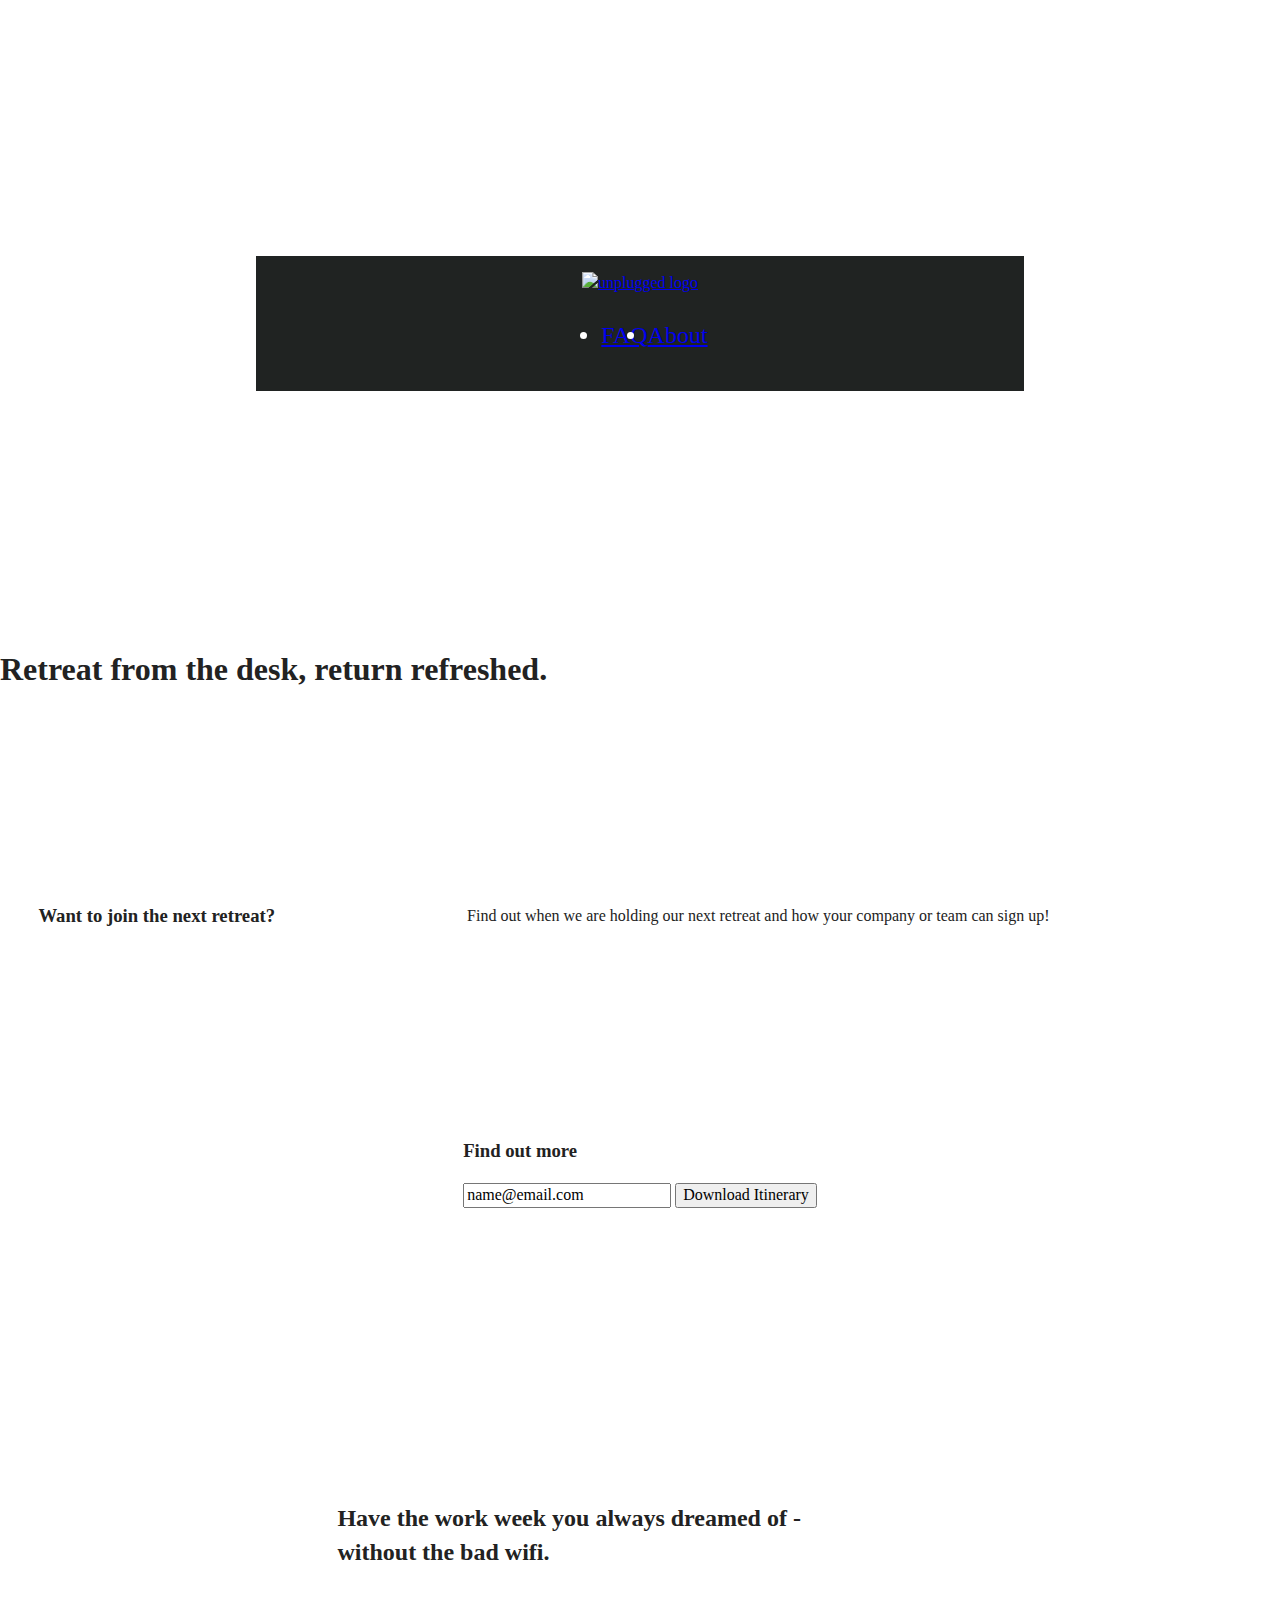
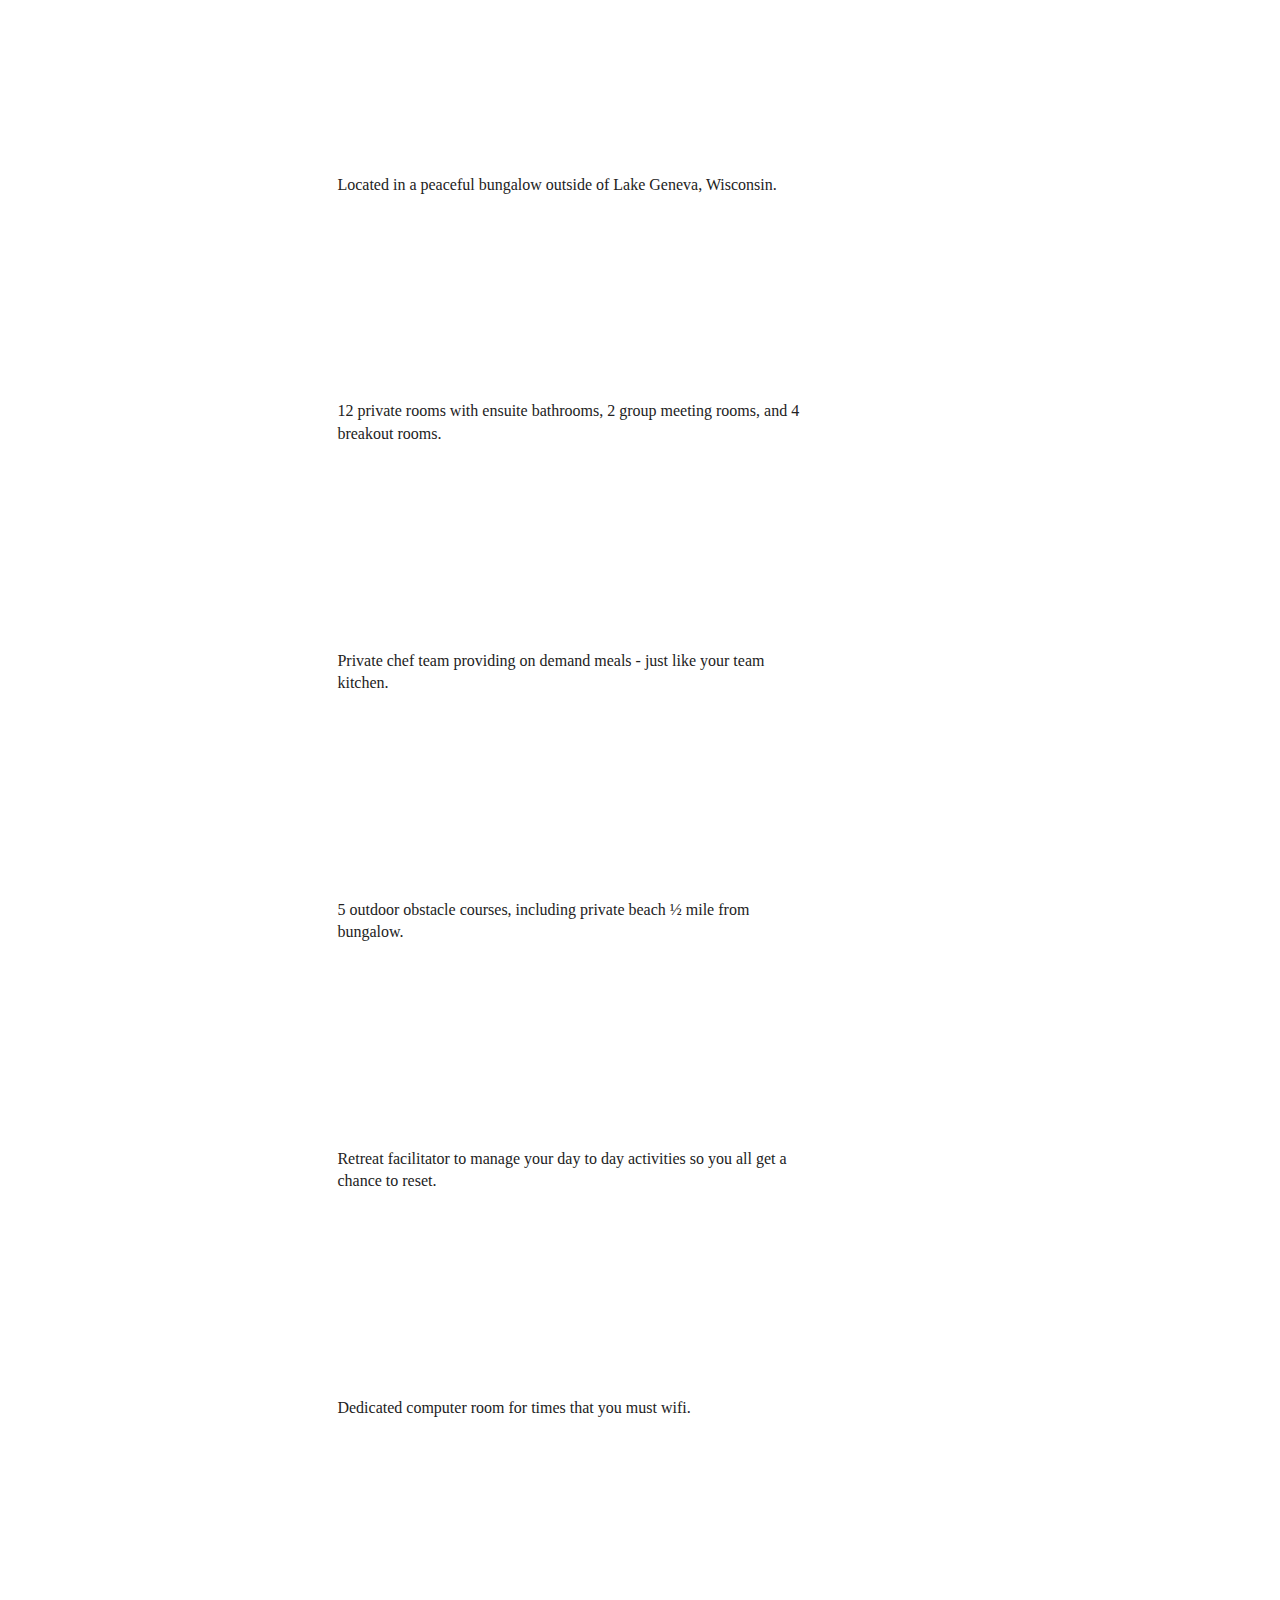
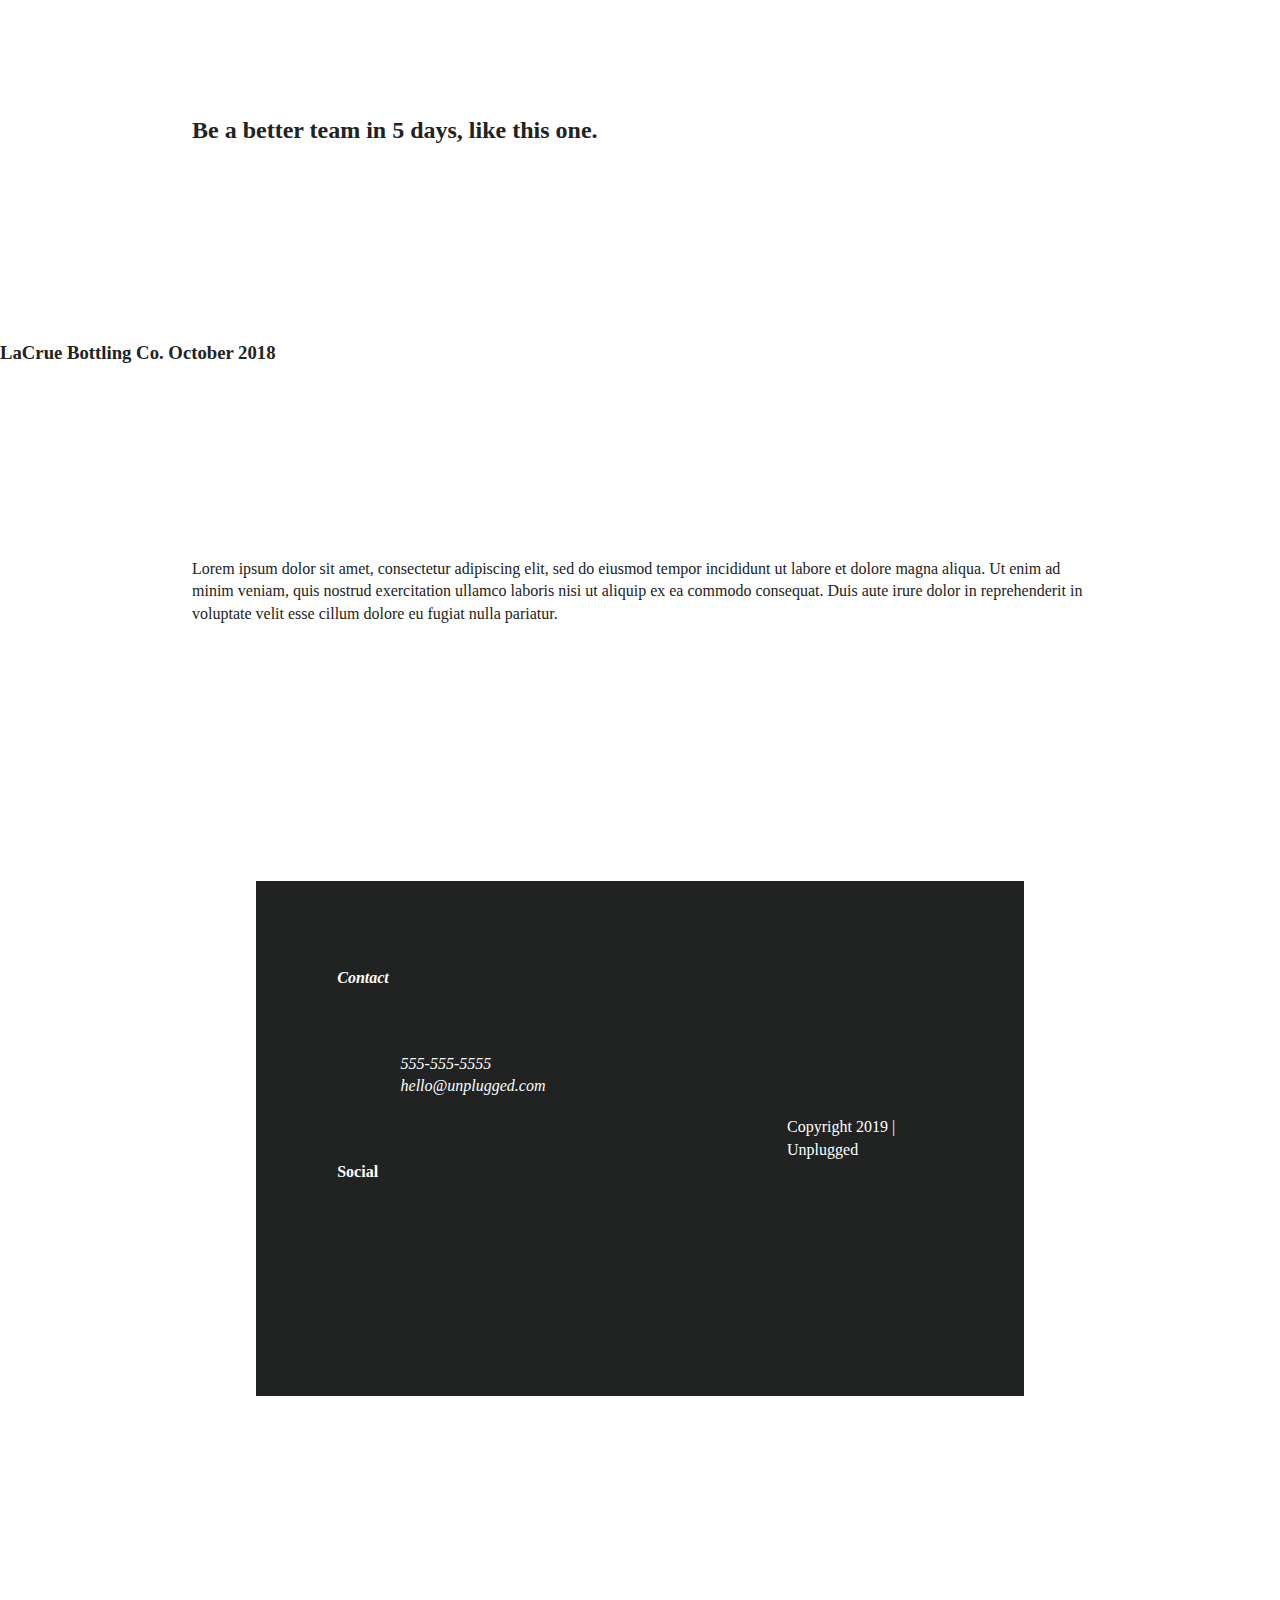
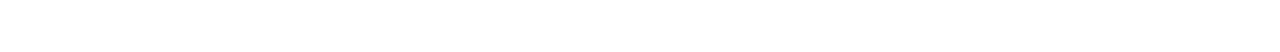
==== commit 7dada4d3: "corrections to html layout" ====
--- a/index.html
+++ b/index.html
@@ -39,9 +39,7 @@
 <!--Start-->
 <header>
       <div class="content-wrapper">
-        <div class= "logo">
       <a href="#"><img src="assets/unpluggedlogo.png" alt="unplugged logo"></a>
-      </div>
       <div class="header-divider"></div>
           <nav>
               <ul>
@@ -51,116 +49,125 @@
               </nav>
         </div>
   </header>
+  
+  <main>
+
   <section class="hero-area">
 <div class="content-wrapper">
-    <div class="hero-text">
       <h1>Retreat from the desk, return refreshed.</h1>
+</div>
+</section>
+
+<aside>
+  <div class="content-wrapper"></div>
+  <div class= "form-description"></div>
+  <h3>Want to join the next retreat?</h3>
+    <p>Find out when we are holding our next retreat and how your company or team can sign up!</p>
+  </div>
+  <div class="form">
+      <h3>Find out more</h3>
+      <input type="text" name="name" value="name@email.com">
+      <input type="button" value="Download Itinerary">
     </div>
-  <div class="hero-image">
-    <a href="hero"><img src="assets/jake-melara-30679-unsplash.jpg" alt="woman on bridge"></a>
-    </div>
-    </div>
-  </section>
-    
-  <main>
-        <section class="newsletter">
-            <div class="content-wrapper">
-              <div class="newsletter-text">
-              <h2>Want to join the next retreat?</h2>
-                 <p>Find out when we are holding our next retreat and how your company or team can sign up!</p>
-                  <h3>Find out more</h3>
-                </div>
-                    <email>name@email.com</email>
-                      <button>DOWNLOAD ITINERARY</button>
-              </div>
-        </section>
-
+</div>
+ </aside>
+       
 
           <section class="features">
             <div class="content-wrapper">
-              <h1>Have the work week you always dreamed of - without the bad wifi.</h1>
-                <div class="features-content">
-                <article>
-                       <p class="fontawesome-icon"></p>
-                          <p class="features-item-description">Located in a peaceful bungalow outside of Lake Geneva, Wisconsin.</p>
-                 
-                      <p class="fontawesome-icon"></p>
-            <p class="features-item-description">12 private rooms with ensuite bathrooms, 2 group meeting rooms, and 4 breakout rooms.</p>
-         
-          <p class="fontawesome-icon"></p>
-            <p class="features-item-description">Private chef team providing on demand meals - just like your team kitchen</p>
-        
-          <p class="fontawesome-icon"></p>
-            <p class="features-item-description">5 outdoor obstacle courses, including private beach 1/2 mile from bungalow.</p>
-         
-          <p class="fontawesome-icon"></p>
-            <p class="features-item-description">Retreat facilitator to manage your day to day activities so you all get a chance to reset.</p>
-          
-    
-          <p class="fontawesome-icon"></p>
-            <p class="features-item-description">Dedicated computer room for times that you must wifi.</p>
-          </article>
+              <h2>Have the work week you always dreamed of - without the bad wifi.</h2>
+                <div class="features-items">
+                    <article>
+                        <p class="fontawesome-icon">
+                        </p>
+                        <p class="features-item-description">
+                          Located in a peaceful bungalow outside of Lake Geneva, Wisconsin.
+                        </p>
+                      </article>
+                      <article>
+                        <p class="fontawesome-icon">
+                        </p>
+                        <p class="features-item-description">
+                          12 private rooms with ensuite bathrooms, 2 group meeting rooms, and 4 breakout rooms.
+                        </p>
+                      </article>
+                      <article>
+                        <p class="fontawesome-icon">
+                        </p>
+                        <p class="features-item-description">
+                          Private chef team providing on demand meals - just like your team kitchen.
+                        </p>
+                      </article>
+                      <article>
+                        <p class="fontawesome-icon">
+                        </p>
+                        <p class="features-item-description">
+                          5 outdoor obstacle courses, including private beach ½ mile from bungalow.
+                        </p>
+                      </article>
+                      <article>
+                        <p class="fontawesome-icon">
+                        </p>
+                        <p class="features-item-description">
+                          Retreat facilitator to manage your day to day activities so you all get a chance to reset.
+                        </p>
+                      </article>
+                      <article>
+                        <p class="fontawesome-icon">
+                        </p>
+                        <p class="features-item-description">
+                          Dedicated computer room for times that you must wifi.
+                        </p>
+                      </article>
         </div>
     </div>
   </section>
 
-          <!---<a href="camp"><img src="img/campground.png" alt="tent icon"></a>
-          <p>Located in a peaceful bungalow outside of Lake Geneva, Wisconsin.</p> </article>
-          <article>
-            <a href="bed"><img src="img/bed.png" alt="bed icon"></a>
-            <p>12 private rooms with ensuite bathrooms, 2 group meeting rooms, and 4 breakout rooms.</p></article>
-            <article>
-              <a href="untensils"><img src="img/utensils.png" alt="utensils icon"></a>
-            <p>Private chef team providing on demand meals - just like your team kitchen</p></article>
-            <article>
-              <a href="shoes"><img src="img/shoe-prints.png" alt="shoe print icon"></a>
-            <p>5 outdoor obstacle courses, including private beach 1/2 mile from bungalow.</p></article>
-            <article>
-              <a href="smile"><img src="img/smile.png" alt="smile icon"></a>
-            <p>Retreat facilitator to manage your day to day activities so you all get a chance to reset.</p></article>
-         <article>
-           <a href="wifi"><img src="img/wifi.png" alt="wifi icon"></a>
-            <p>Dedicated computer room for times that you must wifi.</p></article>
-      </div>
-    </section> --->
       <section class="reviews">
           <div class="content-wrapper">
-            <div class="reviews-content">
-              <h1>Be a better team in 5 days, like these.</h1>
-              <div class="reviews-img"> 
-                <a href="retreat"><img src="assets/omar-lopez-296944-unsplash.jpg" alt="women on retreat"></a>
+              <h2>Be a better team in 5 days, like this one.</h2>
+              <article>
+                <div>
+                    <h3>LaCrue Bottling Co. October 2018</h3>
+            <p>
+              Lorem ipsum dolor sit amet, consectetur adipiscing elit, sed do eiusmod tempor incididunt ut labore et
+              dolore magna aliqua. Ut enim ad minim veniam, quis nostrud exercitation ullamco laboris nisi ut aliquip
+              ex ea commodo consequat. Duis aute irure dolor in reprehenderit in voluptate velit esse cillum dolore eu
+              fugiat nulla pariatur.
+            </p>
+                </div>
+              </article>
               </div>
-                <h2>LaCrue Bottling Co.<br>October 2017</h2>
-                    <p>Lorem ipsum dolor sit arnet, consectetuer adipiscing elit, sed do eiusmod empor incidicdudnt itu.</p>
-          </div>
-        </div>
       </section>
-    <aside>
-
-    </aside>
+  
   </main>
   <!---Footer-->
   <footer>
     <div class="content-wrapper">
       <div class="footer-content">
         <address class="contact">
-          <h1>Contact</h1>
-          <phone>555-555-5555</phone>
-          <email>hello@unplugged.com</email>
+          <h4>Contact</h4>
+          <p>555-555-5555<br>
+          hello@unplugged.com</p>
         </address>
         <div class="social">
-          <h1>Social</h1>
+          <h4>Social</h4>
           <div class="social-icons">
-            <p><a href="https://www.facebook.com/unplugged-retreat" target="_blank"></a></p>
-            <p><a href="https://www.instagram.com/unplugged-retreat" target="_blank"></a></p>
-            <p><a href="https://www.twitter.com/unplugged-retreat" target="_blank"></a></p>
+            <p>
+              <a href="https://www.facebook.com/unplugged-retreat" target="_blank"></a>
+            </p>
+            <p>
+              <a href="https://www.instagram.com/unplugged-retreat" target="_blank"></a>
+            </p>
+            <p>
+              <a href="https://www.twitter.com/unplugged-retreat" target="_blank"></a>
+            </p>
           </div>
         </div>
       </div>
-    
+    </div>
     <div class="copyright">
       <p> Copyright 2019 | Unplugged</p>
-    </div>
   </div>
   </footer>
 
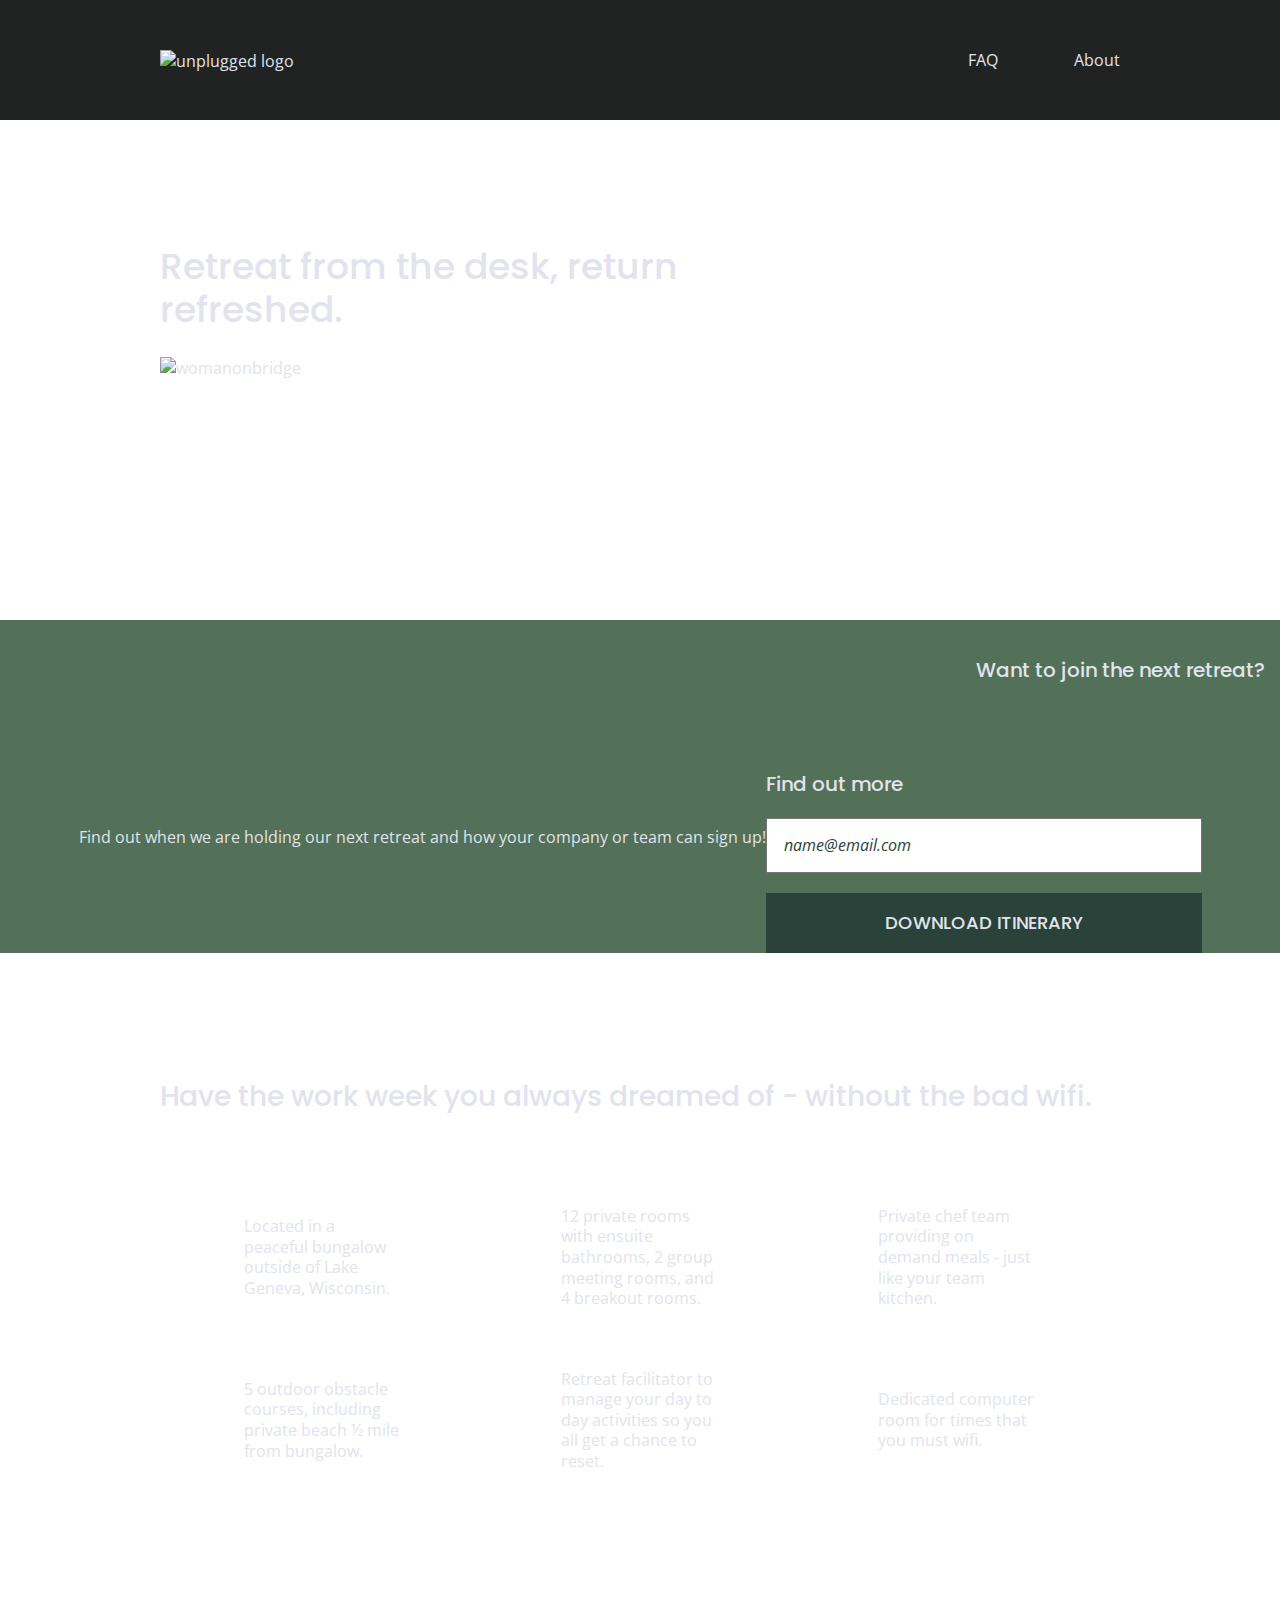
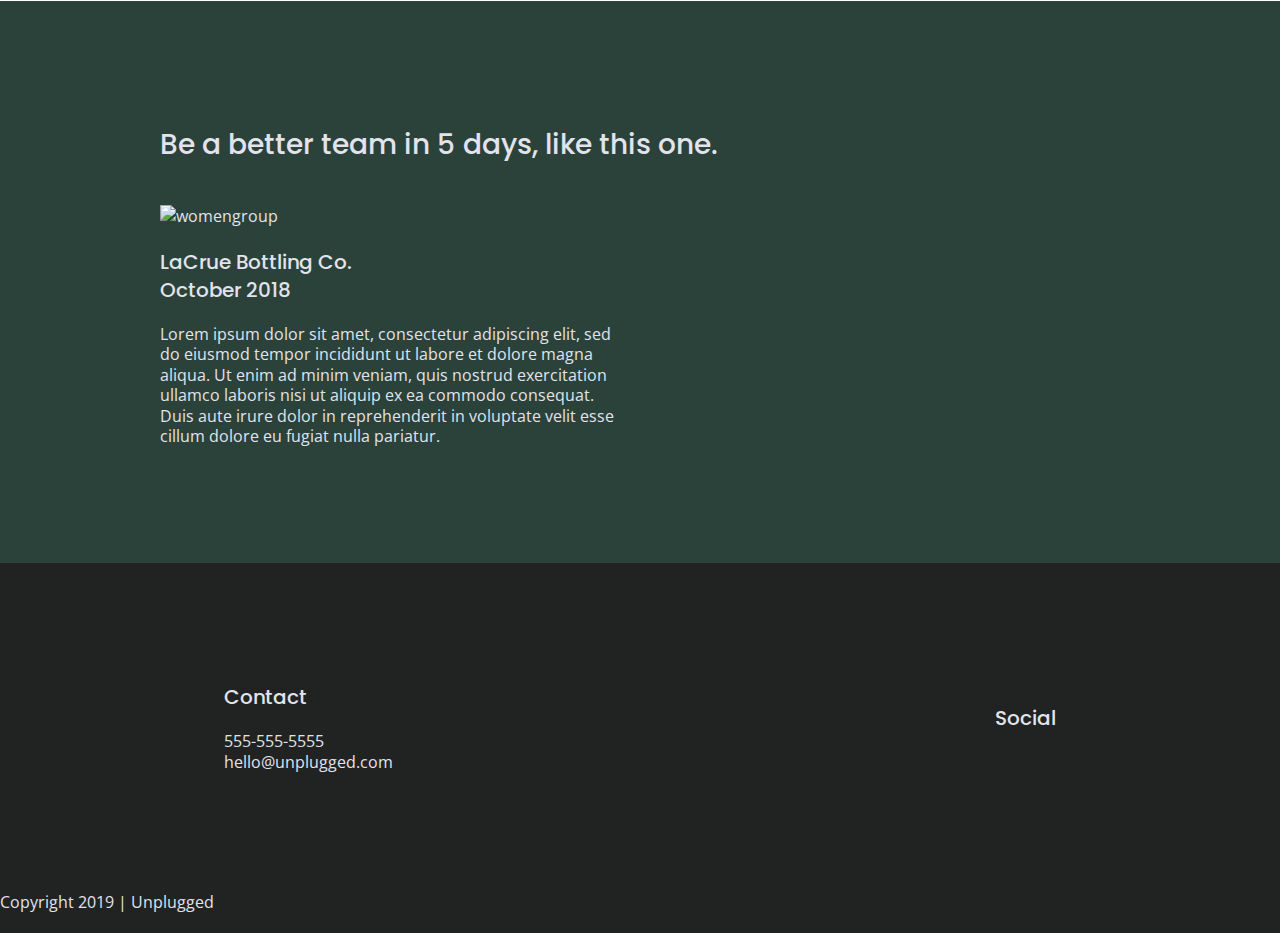
==== commit 913bbab1: "fixed some errors" ====
--- a/index.html
+++ b/index.html
@@ -18,6 +18,8 @@
 
   <link rel="stylesheet" href="css/normalize.css">
   <link rel="stylesheet" href="css/main.css">
+  <link href="https://fonts.googleapis.com/css?family=Open+Sans:400,700|Poppins:500,700" rel="stylesheet">
+  <link href="https://fonts.googleapis.com/css?family=Open+Sans:400,700|Poppins:500,700" rel="stylesheet">
 
   <meta name="theme-color" content="#fafafa">
 </head>
@@ -54,8 +56,14 @@
 
   <section class="hero-area">
 <div class="content-wrapper">
+    <figure>  
       <h1>Retreat from the desk, return refreshed.</h1>
+
+  <img src="assets/jake-melara-30679-unsplash.jpg" alt="womanonbridge"/>
+</figure>
+
 </div>
+
 </section>
 
 <aside>
@@ -128,6 +136,9 @@
               <h2>Be a better team in 5 days, like this one.</h2>
               <article>
                 <div>
+                    <figure>
+                        <img src="assets/omar-lopez-296944-unsplash.jpg" alt="womengroup"/>
+                      </figure>
                     <h3>LaCrue Bottling Co. October 2018</h3>
             <p>
               Lorem ipsum dolor sit amet, consectetur adipiscing elit, sed do eiusmod tempor incididunt ut labore et
--- a/css/main.css
+++ b/css/main.css
@@ -86,6 +86,82 @@
 /* ==========================================================================
    Author's custom styles
    ========================================================================== */
+
+   /* General Styles */
+ 
+html {
+  font-size: 16px;
+	
+}
+ 
+body {
+  font-family: 'Open Sans', sans-serif;
+  font-size: 1em;
+  color: #e2e3ed;
+  text-align: left;
+ 
+}
+ 
+ul, 
+ol {
+  list-style-type: none;
+ 
+}
+ 
+a {
+  color: #e2e3ed;
+  text-decoration: none;
+	
+}
+h1 {
+  font-family: 'Poppins', sans-serif;
+  font-size: 2.25em;
+  
+}
+ 
+h2 {
+  font-family: 'Poppins', sans-serif;
+  font-size: 1.75em;
+  
+  font-weight: 500;
+ 
+}
+ 
+h3, 
+h4 {
+  font-family: 'Poppins', sans-serif;
+  font-size: 1.25em;
+  margin: 20px 0;
+  font-weight: 500;
+ 
+}
+ 
+p {
+  font-size: 1em;
+  line-height: 1.285;
+	
+}
+ 
+img {
+ width: 100%;
+}
+ 
+figure {
+ margin: 0;
+}
+ 
+address {
+ font-style: normal;
+}
+ 
+.content-wrapper {
+  width: 90%;
+  margin: 50px 0;
+}
+   .content-wrapper {
+    width: 90%;
+    margin: 50px 0;
+  }
 /* ----- Base Header - Footer Styles ---- */
 header,
 footer {
@@ -93,9 +169,10 @@
   justify-content: center;
   align-items: center;
   flex-flow: row wrap;
-  background-color: #202322;
-  color: white;
-  margin: 20%;
+  background-color: #202322
+}
+
+header {
   padding: 15px 0;
 }
 
@@ -104,28 +181,42 @@
   justify-content: center;
   align-items: center;
   flex-flow: row wrap;
+  margin: 0;
 }
 
 .header-divider {
   width:100%;
+  height: 1px;
+  margin: 10px 0 20px 0;
 }
 header nav {
+  display: flex;
+  justify-content: space-around;
+  align-items: center;
+  flex-flow: row wrap;
   width: 60%;
   
 }
 header nav ul {
   display: flex;
   justify-content: space-around;
-  width: 45%;
-  font-size: 1.5em;
-  color: white;
-  background-color: #202322;
+  width: 100%;
+}
+footer {
+  flex-direction: column;
+}
+
+footer p {
+  margin: 0;
 }
 
 footer .content-wrapper {
   width: 55%;
   margin: 50px 0;
 }
+footer .contact {
+  margin-bottom: 50px;
+}
 footer .social-icons {
   display: flex;
   justify-content: space-around;
@@ -137,24 +228,36 @@
   justify-content: center;
   align-items: center;
 }
+footer .copyright {
+  margin: 20px 0;
+}
 
 /* -------------------- Mobile Styles - Homepage -------------------- */
 
 /* Hero Area */
 
-.hero-area 
-.content-wrapper 
-.hero-text {
+.hero-area  {
+  background: url(../assets/unplugged-retreat.jpg);
+  background-size: cover;
+  background-position: center;
+  min-height: 500px;
   display:flex;
   flex-flow: row wrap;
   justify-content: center;
-  align-items: center;
-}
-.hero-image{
-    width:100%;
-  height: 15%;
-}
-
+}
+.hero-area h1 {
+  font-size: 2.25em;
+  font-family: 'Poppins', Helvetica, Arial, sans-serif; 
+  font-weight: 500; 
+  line-height: 1.2; 
+}
+header figure {
+  width: 60%;
+  display: flex;
+  justify-content: center;
+  align-items: center;
+  flex-flow: row wrap;
+}
 /* Aside */
 
 aside {
@@ -162,87 +265,154 @@
   justify-content: center;
   align-items: center;
   flex-flow: row wrap;
-}
-/* Main */
-main .newsletter {
-  display: flex;
-  justify-content: center;
-  align-items: center;
-  flex-flow: row wrap;
+  background-color: #527158;
+}
+aside .form {
+  margin-top: 30px;
+}
+ 
+input[type=text] {
+  box-sizing: border-box;
+  width: 100%;
+  color: #2a423a;
+  font-style: italic;
+  padding: 1em;
+}
+ 
+input[type=button] {
+  width: 100%;
+  padding: 20px 0;
+  margin-top: 20px;
+  background-color: #2a423a;
+  font-family: 'Poppins', Helvetica, Arial, sans-serif;
+  font-weight: 500;
+  font-size: 1.125em;
+  color: #e2e3ed;
+  border: none;
+  text-align: center;
+  text-transform: uppercase;
 }
 /* Features */
 
-main .features  {
-  width: 60%;
-  margin: 15%;
-  display: flex;
-  justify-content: center;
-  flex-flow: row nowrap;
-  align-items: center;
-  
-}
-main .features-content {
-  width: 60%;
-  margin: 15%;
-  display: flex;
-  justify-content: center;
-  flex-flow: row nowrap;
-  align-items: center;
-  
+.features {
+  background-image: url('../assets/rawpixel-800820-unsplash1.jpg');
+  background-size: cover;
+  background-position: center;
+  display: flex;
+  justify-content: center;
+  flex-flow: row wrap;
+}
+
+.features h2 {
+  margin-bottom: 60px;
+}
+
+.features article {
+  width: 63%;
+  margin: 30px 0;
+}
+
+.features .features-items {
+  display: flex;
+  justify-content: center;
+  align-items: center;
+  flex-flow: row wrap;
+}
+
+.features p {
+  margin: 0;
 }
 
 
 /* Reviews */
 
-.reviews-content h1, h2, p {
-  display: flex;
-  justify-content: left;
-  flex-flow: row wrap;
-  margin: 15%;
-}
-.reviews-img{
-  width:90%;
-  height:10%;
-}
-header .content-wrapper, .features p, footer p{
-magin: 0;
+.reviews {
+  display: flex;
+  justify-content: center;
+  flex-flow: row wrap;
+  background-color: #2a423a;
+}
+
+.reviews h2 {
+  margin-bottom: 40px;
+}
+
+.reviews h3 {
+  width: 55%;
+  margin: 20px 0;
 }
 
 /* ==========================================================================
    About Page
    ========================================================================== */
 
-.mission {
-  display: flex;
-  justify-content: center;
-  align-items: center;
-  flex-flow: row wrap;
-}
-
-.contact-section {
-  display: flex;
-  justify-content: center;
-  align-items: center;
-  flex-flow: row wrap;
-}
+   .mission {
+     background-color: #527158;
+     display: flex;
+     justify-content: center;
+     align-items: center;
+     flex-flow: row wrap;
+  }
+  
+  .contact-section {
+    background-color: #2a423a;
+    display: flex;
+    justify-content: center;
+    align-items: center;
+    flex-flow: row wrap;
+  }
+  
+  .contact-content p {
+    margin: 0;
+  }
+
+  .map figure {
+    width: 100%;
+    height: 0;
+    padding-bottom: 125%;
+    overflow: hidden;
+    position: relative;
+  }
+  .map iframe {
+    width: 100%;
+    height: 100%;
+    position: absolute;
+    top: 0;
+    left: 0;
+  }
+
 
 /* ==========================================================================
    FAQ Page
    ========================================================================== */
 
-.faq {
-  display: flex;
-  justify-content: center;
-  align-items: center;
-  flex-flow: row wrap;
-}
-
-.faq .content-wrapper {
-  display: flex;
-  justify-content: center;
-  align-items: center;
-  flex-flow: row wrap;
-}
+   .faq {
+    background-color: #527158;
+    display: flex;
+    justify-content: center;
+    align-items: center;
+    flex-flow: row wrap;
+  }
+  
+  .faq .content-wrapper {
+    margin: 50px 0 0 0;
+    display: flex;
+    justify-content: center;
+    align-items: center;
+    flex-flow: row wrap;
+  }
+  
+  .faq h2 {
+    margin-bottom: 40px;
+  }
+  
+  .faq-content {
+    margin-bottom: 50px;
+  }
+
+  /* ===================================================
+  Form ================================================*/
+  
 /* ==========================================================================
    Helper classes
    ========================================================================== */
@@ -331,9 +501,163 @@
    Modify as content requires.
    ========================================================================== */
 
-@media only screen and (min-width: 35em) {
-  /* Style adjustments for viewports that meet the condition */
-}
+   @media screen and (min-width: 768px) {
+
+    /*Tablet styles here*/
+    /* General Styles */
+   .content-wrapper{
+     max-width: 640px;
+     margin:100px 0;
+   }
+   /* Header */
+   header {
+     justify-content: space-around;
+     padding: 33px 0;
+
+   }
+   header .content-wrapper{
+     width: 100%;
+     justify-content: space-between;
+   }
+   header nav {
+     width: 20%;
+   }
+   header nav ul {
+     justify-content: space-between;
+   }
+   .header-divider {
+     display:none;
+   }
+   /* Hero Area */
+   /* Aside */
+   aside .content-wrapper {
+     margin: 50px 0;
+     display: flex;
+     justify-content: space-between;
+     flex-flow: row wrap;
+   }
+   aside .content-wrapper .form-description,
+   aside .content-wrapper .form {
+     width: 40%;
+     margin: 0;
+   }
+   /*Features */
+   .features article {
+     display: flex;
+     justify-content: center;
+     align-items: center;
+     flex-flow: column wrap;
+     flex-basis: 50%
+
+   }
+   .features .features-item-description{
+     width:50%;
+   }
+   /*Reviews*/
+   .reviews article {
+     display: flex;
+     justify-content: space-between;
+
+   }
+   .reviews article div {
+     width:49%;
+   }
+   /*footer*/
+   footer .content-wrapper {
+     width:65%;
+     margin: 100px 0;
+   }
+   .footer-content{
+     display: flex;
+     justify-content: space-between;
+     align-items: center;
+
+   }
+   footer .contact {
+     margin-bottom: 0;
+   }
+   footer .copyright{
+     width:100%;
+   }
+   /* ==========================================================================
+   About Page
+   ========================================================================== */
+
+.mission-content {
+  display: flex;
+  justify-content: space-between;
+  align-items: center;
+  padding: 20px;
+}
+.mission-content p{
+  width: 45%;
+}
+.contact-section .content-wrapper h2{
+  width: 80%;
+}
+.contact-content {
+  display: flex;
+  justify-content: space-between;
+  align-items: flex-start;
+}
+/* ==========================================================================
+     FAQ Page
+     ========================================================================== */
+  
+     .faq .content-wrapper {
+      justify-content: space-between;
+    }
+  
+    .faq-content {
+      flex-basis: 45%;
+    }
+  
+    .faq h2 {
+      width: 100%;
+    }
+    }
+    
+    @media screen and (min-width: 1200px) {
+    
+    /*Desktop styles here*/
+    /* General Styles */
+   .content-wrapper{
+    max-width: 960px;
+  }
+  /* Hero Area */
+  .hero-area h1{
+    width:60%;
+  }
+  /* Aside */
+  aside .content-wrapper {
+    justify-content: space-between;
+  }
+  aside .content-wrapper .form-description,
+  aside .content-wrapper .form {
+    width: 40%;
+  }
+  /*Features */
+  .features h1{
+    width:75%;
+  }
+  .features article {
+    flex-basis: 33%
+
+  }
+  /*Reviews*/
+  .reviews article div {
+    width:49%;
+  }
+  /* ======== About Page ======== */
+  .mission h2,
+  .contact-section .content-wrapper h2 {
+    width: 80%;
+  }
+  /*======= FAQ Page ======= */
+  .faq h2{
+    width: 100%;
+  }
+    }
 
 @media print,
   (-webkit-min-device-pixel-ratio: 1.25),
